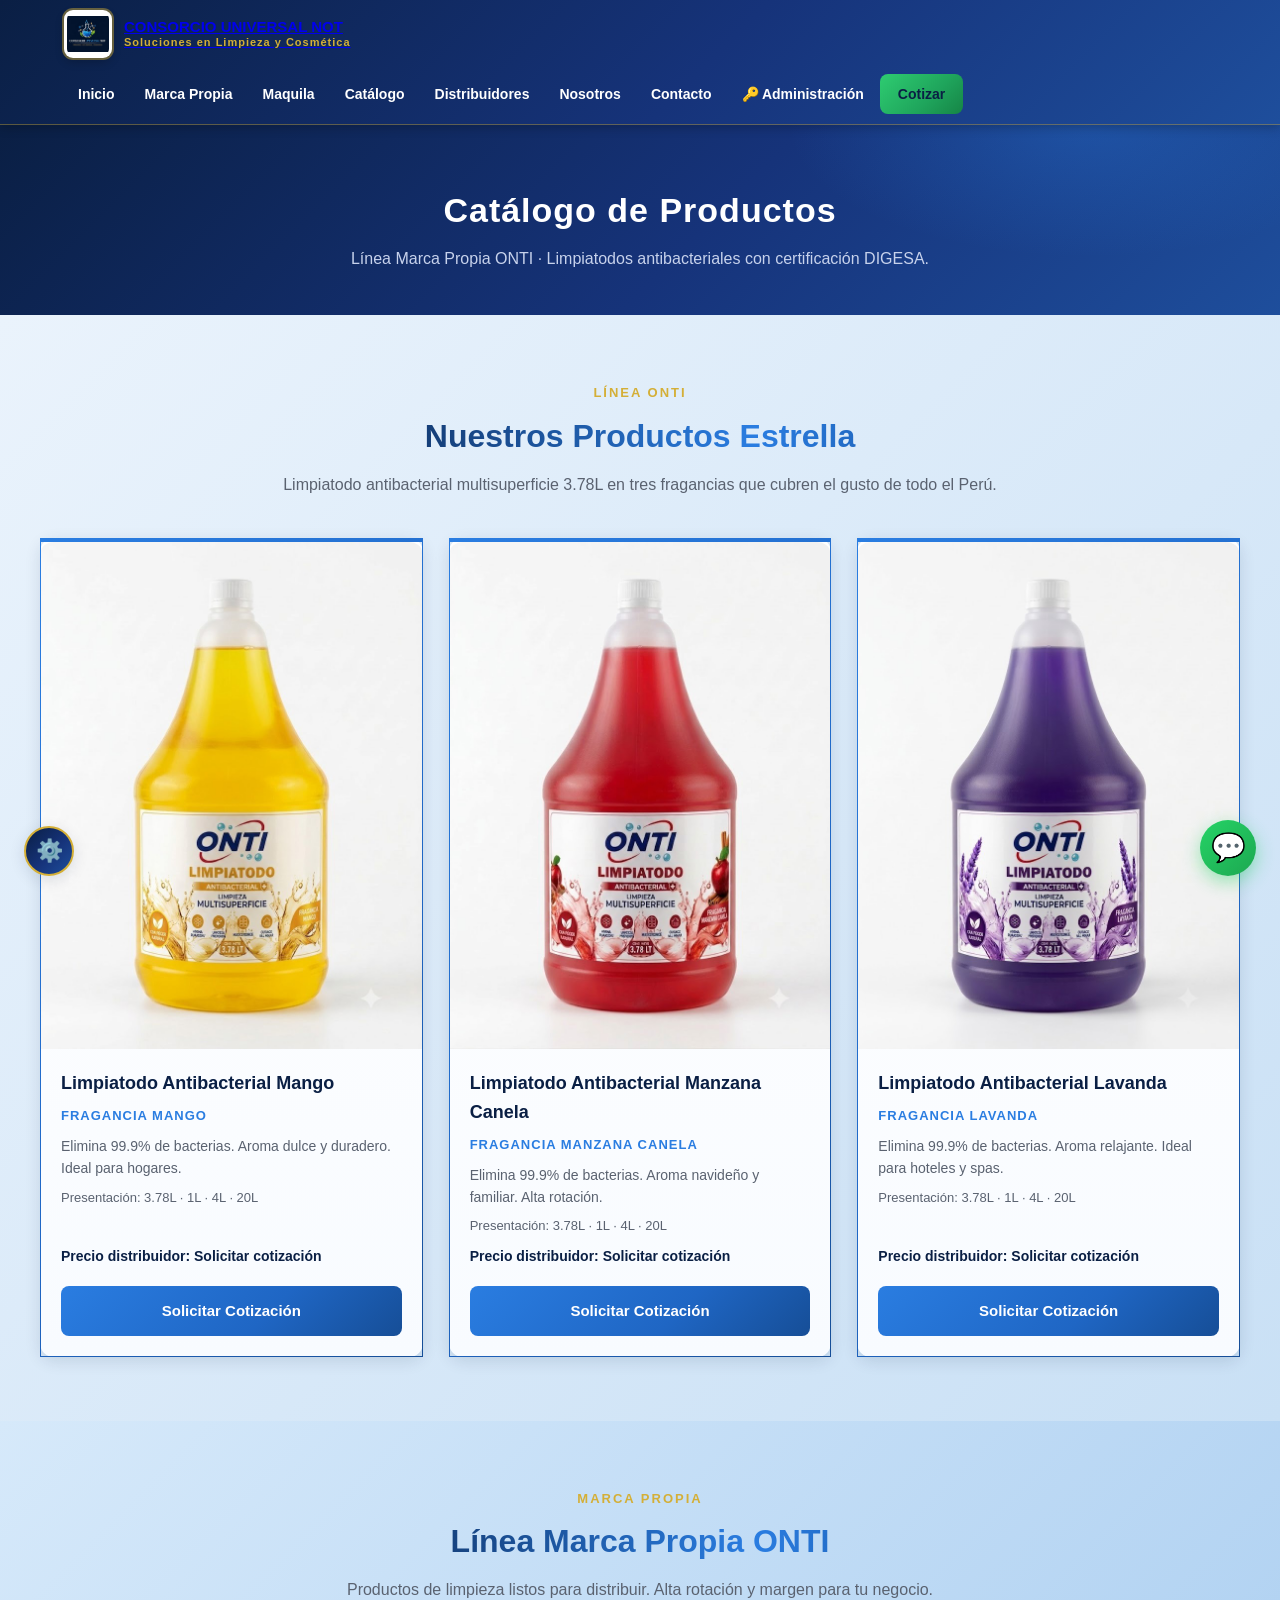
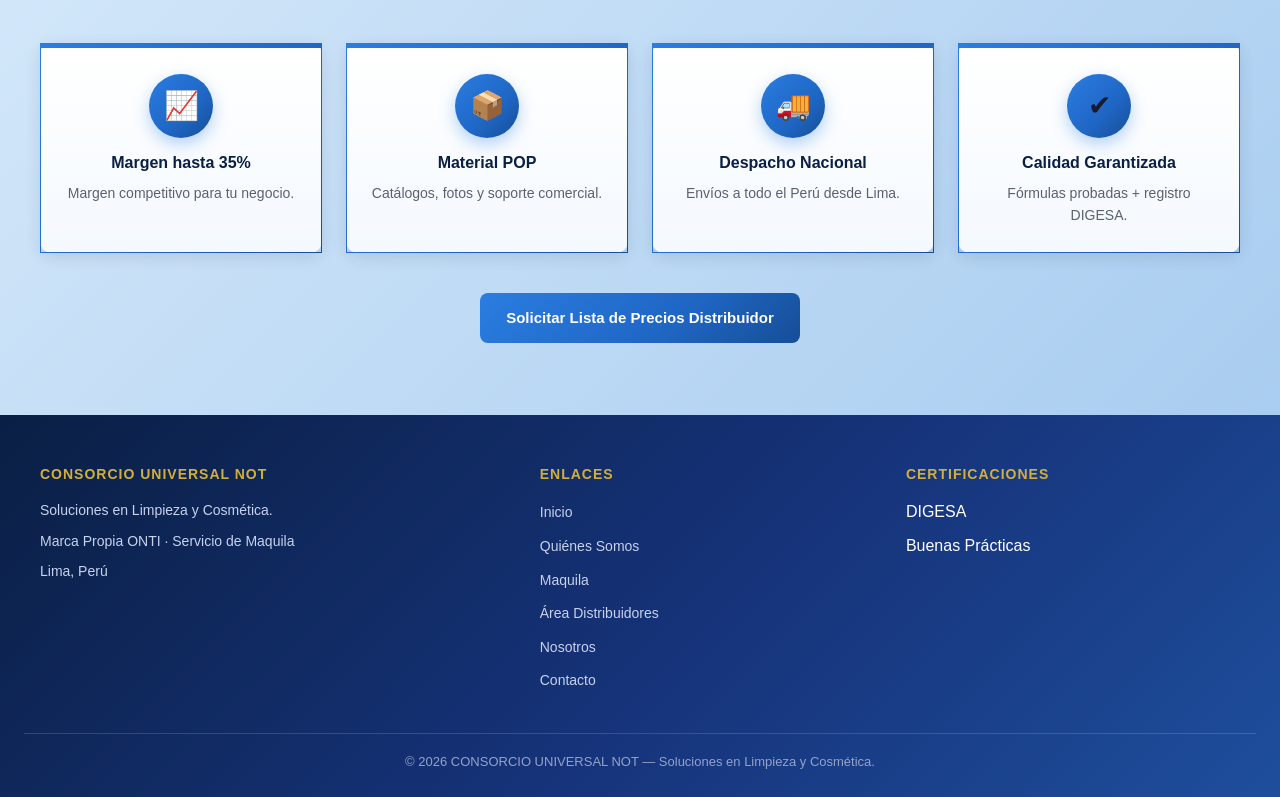
==== catalogo.html @ d73e0564 "Sitio multi-página: inicio con producto giratorio, azul pastel y modales responsive" ====
<!DOCTYPE html>
<html lang="es">
<head>
  <meta charset="UTF-8">
  <meta name="viewport" content="width=device-width, initial-scale=1.0">
  <title>Catálogo — CONSORCIO UNIVERSAL NOT</title>
  <meta name="description" content="Catálogo de productos Marca Propia ONTI y panel administrativo.">
  <link rel="stylesheet" href="css/estilos.css">
</head>
<body>

  <!-- ============ HEADER / NAVEGACIÓN SUPERIOR ============ -->
  <header class="header" id="header">
    <div class="header-inner">
      <div class="brand">
        <a href="index.html"><img src="imagenes/WhatsApp Image 2026-08-08 at 4.37.59 PM.jpeg" alt="Logo CONSORCIO UNIVERSAL NOT"></a>
        <a href="index.html" class="brand-name">CONSORCIO UNIVERSAL NOT
          <span>Soluciones en Limpieza y Cosmética</span>
        </a>
      </div>
      <button class="boton-menu" id="btn-menu" aria-label="Abrir menú" aria-expanded="false" aria-controls="nav-principal">☰</button>
      <nav class="nav" id="nav-principal">
        <a href="index.html">Inicio</a>
        <a href="#marca-propia">Marca Propia</a>
        <a href="maquila.html">Maquila</a>
        <a href="#catalogo">Catálogo</a>
        <a href="distribuidores.html">Distribuidores</a>
        <a href="nosotros.html">Nosotros</a>
        <a href="contacto.html">Contacto</a>
        <a href="#" onclick="abrirAcceso(); return false;">🔑 Administración</a>
        <a href="contacto.html" class="cta-cotizar">Cotizar</a>
      </nav>
    </div>
  </header>

  <div class="capa-menu" id="capa-menu" hidden></div>

  <!-- ============ CABECERA ============ -->
  <section class="cabecera-pagina">
    <h1>Catálogo de Productos</h1>
    <p>Línea Marca Propia ONTI · Limpiatodos antibacteriales con certificación DIGESA.</p>
  </section>

  <!-- ============ CATÁLOGO ============ -->
  <section class="seccion-clara" id="catalogo">
    <div class="contenedor">
      <div class="encabezado-seccion">
        <span class="etiqueta">Línea ONTI</span>
        <h2>Nuestros Productos Estrella</h2>
        <p>Limpiatodo antibacterial multisuperficie 3.78L en tres fragancias que cubren el gusto de todo el Perú.</p>
      </div>
      <div class="grid-productos" id="grid-productos"></div>
      <p class="sin-productos" id="sin-productos" hidden>Próximamente más productos de la línea ONTI.</p>
    </div>
  </section>

  <!-- ============ MARCA PROPIA ============ -->
  <section class="seccion-gris" id="marca-propia">
    <div class="contenedor">
      <div class="encabezado-seccion">
        <span class="etiqueta">Marca Propia</span>
        <h2>Línea Marca Propia ONTI</h2>
        <p>Productos de limpieza listos para distribuir. Alta rotación y margen para tu negocio.</p>
      </div>
      <div class="grid-beneficios">
        <div class="beneficio">
          <div class="icono">📈</div>
          <h4>Margen hasta 35%</h4>
          <p>Margen competitivo para tu negocio.</p>
        </div>
        <div class="beneficio">
          <div class="icono">📦</div>
          <h4>Material POP</h4>
          <p>Catálogos, fotos y soporte comercial.</p>
        </div>
        <div class="beneficio">
          <div class="icono">🚚</div>
          <h4>Despacho Nacional</h4>
          <p>Envíos a todo el Perú desde Lima.</p>
        </div>
        <div class="beneficio">
          <div class="icono">✔</div>
          <h4>Calidad Garantizada</h4>
          <p>Fórmulas probadas + registro DIGESA.</p>
        </div>
      </div>
      <div style="text-align: center; margin-top: 40px;">
        <a href="distribuidores.html" class="btn btn-azul">Solicitar Lista de Precios Distribuidor</a>
      </div>
    </div>
  </section>

  <!-- ============ FOOTER ============ -->
  <footer class="footer">
    <div class="footer-inner">
      <div>
        <h4>CONSORCIO UNIVERSAL NOT</h4>
        <p>Soluciones en Limpieza y Cosmética.</p>
        <p style="margin-top: 8px;">Marca Propia ONTI · Servicio de Maquila</p>
        <p style="margin-top: 8px;">Lima, Perú</p>
      </div>
      <div>
        <h4>Enlaces</h4>
        <ul>
          <li><a href="index.html">Inicio</a></li>
          <li><a href="index.html#somos">Quiénes Somos</a></li>
          <li><a href="maquila.html">Maquila</a></li>
          <li><a href="distribuidores.html">Área Distribuidores</a></li>
          <li><a href="nosotros.html">Nosotros</a></li>
          <li><a href="contacto.html">Contacto</a></li>
        </ul>
      </div>
      <div>
        <h4>Certificaciones</h4>
        <ul>
          <li>DIGESA</li>
          <li>Buenas Prácticas</li>
        </ul>
      </div>
    </div>
    <div class="footer-base">
      © 2026 CONSORCIO UNIVERSAL NOT — Soluciones en Limpieza y Cosmética.
    </div>
  </footer>

  <!-- Acceso restringido al panel admin -->
  <button class="admin-float" onclick="abrirAcceso()" aria-label="Acceso a panel interno">
    <span class="burbuja">Acceso interno</span>
    <span class="icono">⚙️</span>
  </button>

  <!-- WhatsApp flotante -->
  <a class="whatsapp-float" href="https://wa.me/51992749363" target="_blank" rel="noopener">
    <span class="burbuja">¿Dudas? Escríbenos</span>
    <span class="icono">💬</span>
  </a>

  <!-- ============ MODAL DE ACCESO ============ -->
  <div class="modal-overlay" id="modal-acceso" hidden>
    <div class="modal-caja">
      <h3>🔒 Acceso restringido</h3>
      <p>Este espacio es exclusivo del personal asignado. Ingresa tu clave para continuar.</p>
      <input type="password" id="clave-acceso" placeholder="Clave de acceso" autocomplete="current-password">
      <p class="error-acceso" id="error-acceso" hidden>Clave incorrecta. Inténtalo de nuevo.</p>
      <div class="modal-botones">
        <button type="button" class="btn btn-verde" onclick="verificarAcceso()">Acceder</button>
        <button type="button" class="btn btn-blanco" onclick="cerrarAcceso()">Cancelar</button>
      </div>
    </div>
  </div>

  <!-- ============ PANEL ADMIN (vista interna, solo con clave) ============ -->
  <div id="panel-admin" hidden>

    <div class="admin-topbar">
      <h1>⚙️ Panel Comercial — CONSORCIO UNIVERSAL NOT</h1>
      <span class="usuario">Área Comercial · Acceso restringido ·
        <a href="#" style="color:#D4AF37;" onclick="verPaginaWeb(); return false;">← Ver página web</a> ·
        <a href="#" style="color:#FFB4B4;" onclick="cerrarSesion(); return false;">Cerrar sesión</a>
      </span>
    </div>

    <div class="admin-wrap">

      <div class="admin-aviso">
        ⚙️ <strong>Panel de uso interno:</strong> desde aquí se cargan y administran los <strong>productos</strong>, <strong>fotos</strong> y <strong>categorías</strong> que se muestran en el catálogo, y se atienden las solicitudes recibidas.
      </div>

      <nav class="tabs">
        <a href="#card-productos" class="activo">Productos</a>
        <a href="#card-categorias">Categorías</a>
        <a href="#card-solicitudes">Solicitudes</a>
        <a href="#card-leads">Leads Distribuidores</a>
      </nav>

      <!-- Formulario Nuevo / Editar Producto -->
      <div id="form-producto" class="tarjeta-admin form-admin" style="display:none;">
        <h2 id="form-titulo">Nuevo Producto</h2>
        <form class="formulario" style="max-width:100%; margin:0; box-shadow:none;" onsubmit="guardarProducto(event)">
          <input type="hidden" id="p-id">
          <div class="campo">
            <label for="p-nombre">Nombre del producto</label>
            <input type="text" id="p-nombre" placeholder="Ej. Limpiatodo Antibacterial" required>
          </div>
          <div class="campo">
            <label for="p-linea">Línea</label>
            <select id="p-linea">
              <option>Marca Propia</option>
              <option>Maquila</option>
            </select>
          </div>
          <div class="campo">
            <label for="p-categoria">Categoría</label>
            <select id="p-categoria">
              <option>Limpieza</option>
              <option>Cosmética</option>
              <option>Maquila</option>
              <option>Otra</option>
            </select>
          </div>
          <div class="campo">
            <label for="p-fragancia">Fragancia</label>
            <select id="p-fragancia">
              <option>Mango</option>
              <option>Manzana Canela</option>
              <option>Lavanda</option>
              <option>Otra</option>
            </select>
          </div>
          <div class="campo">
            <label for="p-presentacion">Presentación</label>
            <input type="text" id="p-presentacion" placeholder="3.78L · 1L · 4L · 20L">
          </div>
          <div class="campo">
            <label for="p-descripcion">Descripción</label>
            <textarea id="p-descripcion" rows="2" placeholder="Breve descripción del producto"></textarea>
          </div>
          <div class="campo">
            <label for="p-imagen">Imagen del producto</label>
            <input type="file" id="p-imagen" accept="image/*" onchange="vistaPreviaImagen(event)">
            <img id="p-imagen-prev" class="preview-imagen" alt="Vista previa" hidden>
          </div>
          <div class="campo">
            <label for="p-stock">Disponibilidad / Lote</label>
            <input type="text" id="p-stock" placeholder="Ej. Lote 24-08 · en stock">
          </div>
          <div class="campo">
            <label for="p-estado">Estado (visibilidad pública)</label>
            <select id="p-estado">
              <option>Activo</option>
              <option>Inactivo</option>
            </select>
          </div>
          <button type="submit" class="btn btn-verde">Guardar Producto</button>
          <button type="button" class="btn btn-blanco" onclick="cerrarFormProducto()">Cancelar</button>
        </form>
      </div>

      <div class="tarjeta-admin" id="card-productos">
        <div style="display:flex; justify-content:space-between; align-items:center; flex-wrap:wrap; gap:12px; margin-bottom:16px;">
          <h2 style="margin:0;">Catálogo de productos</h2>
          <button type="button" class="btn btn-verde" onclick="abrirFormProducto()">+ Nuevo Producto</button>
        </div>
        <table class="tabla-admin">
          <thead>
            <tr>
              <th>Producto</th>
              <th>Línea</th>
              <th>Categoría</th>
              <th>Presentación</th>
              <th>Disponibilidad</th>
              <th>Estado</th>
              <th>Acciones</th>
            </tr>
          </thead>
          <tbody id="tabla-productos"></tbody>
        </table>
      </div>

      <!-- Formulario Nueva / Editar Categoría -->
      <div id="form-categoria" class="tarjeta-admin form-admin" style="display:none;">
        <h2 id="form-cat-titulo">Nueva Categoría</h2>
        <form class="formulario" style="max-width:100%; margin:0; box-shadow:none;" onsubmit="guardarCategoria(event)">
          <input type="hidden" id="c-id">
          <div class="campo">
            <label for="c-nombre">Nombre de la categoría</label>
            <input type="text" id="c-nombre" placeholder="Ej. Limpieza · Cosmética · Maquila" required>
          </div>
          <div class="campo">
            <label for="c-estado">Estado</label>
            <select id="c-estado">
              <option>Activo</option>
              <option>Inactivo</option>
            </select>
          </div>
          <button type="submit" class="btn btn-verde">Guardar Categoría</button>
          <button type="button" class="btn btn-blanco" onclick="cerrarFormCategoria()">Cancelar</button>
        </form>
      </div>

      <div class="tarjeta-admin" id="card-categorias">
        <div style="display:flex; justify-content:space-between; align-items:center; flex-wrap:wrap; gap:12px; margin-bottom:16px;">
          <h2 style="margin:0;">Categorías</h2>
          <button type="button" class="btn btn-verde" onclick="abrirFormCategoria()">+ Nueva Categoría</button>
        </div>
        <table class="tabla-admin">
          <thead>
            <tr>
              <th>Categoría</th>
              <th>Estado</th>
              <th>Acciones</th>
            </tr>
          </thead>
          <tbody id="tabla-categorias"></tbody>
        </table>
      </div>

      <div class="tarjeta-admin" id="card-solicitudes">
        <h2>Bandeja de solicitudes recibidas</h2>
        <table class="tabla-admin">
          <thead>
            <tr>
              <th>Fecha</th>
              <th>Empresa</th>
              <th>Tipo</th>
              <th>Volumen</th>
              <th>Estado</th>
            </tr>
          </thead>
          <tbody>
            <tr>
              <td>08/08/2026</td>
              <td>Distribuidora El Norte S.A.C.</td>
              <td>Lista de precios (Mango)</td>
              <td>1,000 – 5,000L</td>
              <td><span class="etiqueta-estado activo">Respondida en 24h</span></td>
            </tr>
            <tr>
              <td>08/08/2026</td>
              <td>Empresa Andina E.I.R.L.</td>
              <td>Cotización de maquila</td>
              <td>500 – 1,000L</td>
              <td><span class="etiqueta-estado inactivo">Pendiente</span></td>
            </tr>
          </tbody>
        </table>
      </div>

      <div class="tarjeta-admin" id="card-leads">
        <h2>Leads — Área Distribuidores</h2>
        <table class="tabla-admin">
          <thead>
            <tr>
              <th>Empresa</th>
              <th>RUC</th>
              <th>Ciudad</th>
              <th>Fecha</th>
            </tr>
          </thead>
          <tbody>
            <tr>
              <td>Comercial San Martín S.A.C.</td>
              <td>20XXXXXXXXX</td>
              <td>Rioja</td>
              <td>08/08/2026</td>
            </tr>
            <tr>
              <td>Distribuidora del Centro</td>
              <td>20XXXXXXXXX</td>
              <td>Huancayo</td>
              <td>07/08/2026</td>
            </tr>
          </tbody>
        </table>
      </div>

    </div><!-- /.admin-wrap -->

  </div><!-- /#panel-admin -->

  <script>
    const CLAVE_ACCESO = 'admin123';

    function $ (id) { return document.getElementById(id); }
    let editandoId = null;
    let editandoCatId = null;

    /* ---------- Sesión / acceso ---------- */
    let sesionActiva = false;

    function guardarSesion() {
      sesionActiva = true;
      try { sessionStorage.setItem('panel_admin', 'autorizado'); } catch (e) {}
    }

    function tieneSesion() {
      if (sesionActiva) return true;
      try { return sessionStorage.getItem('panel_admin') === 'autorizado'; } catch (e) { return false; }
    }

    function limpiarSesion() {
      sesionActiva = false;
      try { sessionStorage.removeItem('panel_admin'); } catch (e) {}
    }

    function abrirAcceso() {
      if (tieneSesion()) {
        mostrarPanelAdmin();
        return;
      }
      document.getElementById('modal-acceso').hidden = false;
      document.getElementById('clave-acceso').value = '';
      document.getElementById('error-acceso').hidden = true;
      document.getElementById('clave-acceso').focus();
    }

    function cerrarAcceso() {
      document.getElementById('modal-acceso').hidden = true;
    }

    function verificarAcceso() {
      const clave = document.getElementById('clave-acceso').value;
      if (clave === CLAVE_ACCESO) {
        cerrarAcceso();
        mostrarPanelAdmin();
        guardarSesion();
      } else {
        document.getElementById('error-acceso').hidden = false;
        document.getElementById('clave-acceso').focus();
      }
    }

    function mostrarPanelAdmin() {
      document.getElementById('panel-admin').hidden = false;
      document.body.classList.add('admin-body');
      window.scrollTo(0, 0);
    }

    function verPaginaWeb() {
      document.getElementById('panel-admin').hidden = true;
      document.body.classList.remove('admin-body');
    }

    function cerrarSesion() {
      limpiarSesion();
      verPaginaWeb();
    }

    document.getElementById('clave-acceso').addEventListener('keydown', function (e) {
      if (e.key === 'Enter') verificarAcceso();
    });

    document.querySelectorAll('.tabs a').forEach(function (tab) {
      tab.addEventListener('click', function () {
        document.querySelectorAll('.tabs a').forEach(function (t) { t.classList.remove('activo'); });
        tab.classList.add('activo');
      });
    });

    /* ---------- Datos / Catálogo ---------- */
    const CLAVE_PRODUCTOS = 'productos_onti';
    const IMAGENES_DIR = 'imagenes/';

    const PRODUCTOS_DEFECTO = [
      { id: 'p1', nombre: 'Limpiatodo Antibacterial Mango', linea: 'Marca Propia', categoria: 'Limpieza', fragancia: 'Mango', presentacion: '3.78L · 1L · 4L · 20L', descripcion: 'Elimina 99.9% de bacterias. Aroma dulce y duradero. Ideal para hogares.', imagen: IMAGENES_DIR + 'WhatsApp Image 2026-08-08 at 4.38.08 PM.jpeg', stock: 'Lote 24-08 · en stock', estado: 'Activo' },
      { id: 'p2', nombre: 'Limpiatodo Antibacterial Manzana Canela', linea: 'Marca Propia', categoria: 'Limpieza', fragancia: 'Manzana Canela', presentacion: '3.78L · 1L · 4L · 20L', descripcion: 'Elimina 99.9% de bacterias. Aroma navideño y familiar. Alta rotación.', imagen: IMAGENES_DIR + 'WhatsApp Image 2026-08-08 at 4.38.24 PM.jpeg', stock: 'Lote 24-08 · en stock', estado: 'Activo' },
      { id: 'p3', nombre: 'Limpiatodo Antibacterial Lavanda', linea: 'Marca Propia', categoria: 'Limpieza', fragancia: 'Lavanda', presentacion: '3.78L · 1L · 4L · 20L', descripcion: 'Elimina 99.9% de bacterias. Aroma relajante. Ideal para hoteles y spas.', imagen: IMAGENES_DIR + 'WhatsApp Image 2026-08-08 at 4.38.36 PM.jpeg', stock: 'Lote 24-08 · en stock', estado: 'Activo' },
      { id: 'p4', nombre: 'Desinfectante 5L (maquila)', linea: 'Maquila', categoria: 'Maquila', fragancia: 'Otra', presentacion: 'Bidón 5L', descripcion: 'Desinfectante para maquila. Bajo pedido desde 500L.', imagen: IMAGENES_DIR + 'WhatsApp Image 2026-08-08 at 4.38.36 PM.jpeg', stock: 'Bajo pedido · 500L min', estado: 'Inactivo' }
    ];

    function cargarProductos() {
      try {
        const guardado = localStorage.getItem(CLAVE_PRODUCTOS);
        if (guardado) {
          const arr = JSON.parse(guardado);
          if (Array.isArray(arr) && arr.every(function (p) {
            return p && typeof p.nombre === 'string' && typeof p.estado === 'string';
          })) return arr;
        }
      } catch (e) {}
      return JSON.parse(JSON.stringify(PRODUCTOS_DEFECTO));
    }

    let PRODUCTOS = cargarProductos();
    let imagenNueva = null;

    function buscarProducto(id) {
      return PRODUCTOS.find(function (x) { return x.id === id; });
    }

    function persistirProductos() {
      renderCatalogo();
      renderTablaAdmin();
      try { localStorage.setItem(CLAVE_PRODUCTOS, JSON.stringify(PRODUCTOS)); } catch (e) {}
    }

    function restaurarProductos() {
      PRODUCTOS = JSON.parse(JSON.stringify(PRODUCTOS_DEFECTO));
      persistirProductos();
      $('sin-productos').scrollIntoView({ behavior: 'smooth' });
    }

    /* ---------- Catálogo público ---------- */
    function renderCatalogo() {
      const grid = $('grid-productos');
      const vacio = $('sin-productos');
      const activos = PRODUCTOS.filter(function (p) { return p.estado === 'Activo'; });
      grid.innerHTML = '';
      if (activos.length === 0) {
        vacio.hidden = false;
        const boton = document.createElement('button');
        boton.type = 'button';
        boton.className = 'btn btn-oro';
        boton.style.marginTop = '12px';
        boton.textContent = 'Restaurar catálogo de ejemplo';
        boton.addEventListener('click', restaurarProductos);
        vacio.appendChild(boton);
        return;
      }
      vacio.hidden = true;
      activos.forEach(function (p) {
        const tarjeta = document.createElement('div');
        tarjeta.className = 'producto';
        tarjeta.innerHTML =
          '<img class="img-producto" src="' + p.imagen + '" alt="' + (p.nombre || '') + '">' +
          '<div class="cuerpo">' +
            '<h3>' + (p.nombre || '') + '</h3>' +
            (p.fragancia ? '<span class="fragancia">Fragancia ' + p.fragancia + '</span>' : '') +
            (p.descripcion ? '<p>' + p.descripcion + '</p>' : '') +
            (p.presentacion ? '<span class="presentacion">Presentación: ' + p.presentacion + '</span>' : '') +
            '<span class="precio">Precio distribuidor: Solicitar cotización</span>' +
            '<a href="distribuidores.html" class="btn btn-azul">Solicitar Cotización</a>' +
          '</div>';
        grid.appendChild(tarjeta);
      });
    }

    /* ---------- Tabla del panel ---------- */
    function renderTablaAdmin() {
      const tbody = $('tabla-productos');
      tbody.innerHTML = '';
      PRODUCTOS.forEach(function (p) {
        const activo = p.estado === 'Activo';
        const tr = document.createElement('tr');
        tr.dataset.id = p.id;
        tr.innerHTML =
          '<td>' + p.nombre + '</td>' +
          '<td>' + p.linea + '</td>' +
          '<td>' + p.categoria + '</td>' +
          '<td>' + p.presentacion + '</td>' +
          '<td>' + p.stock + '</td>' +
          '<td><span class="etiqueta-estado ' + (activo ? 'activo' : 'inactivo') + '">' + p.estado + '</span></td>' +
          '<td><a href="#" class="btn-mini" onclick="abrirFormProducto(this.closest(\'tr\').dataset.id); return false;">Editar</a> ' +
          '<a href="#" class="btn-mini ' + (activo ? 'rojo' : 'oro') + '" onclick="alternarEstado(this.closest(\'tr\').dataset.id); return false;">' +
          (activo ? 'Dar de baja' : 'Activar') + '</a> ' +
          '<a href="#" class="btn-mini rojo" onclick="eliminarProducto(this.closest(\'tr\').dataset.id); return false;">Eliminar</a></td>';
        tbody.appendChild(tr);
      });
    }

    /* ---------- Productos ---------- */
    function abrirFormProducto(id) {
      editandoId = id || null;
      imagenNueva = null;
      $('form-titulo').textContent = id ? 'Editar Producto' : 'Nuevo Producto';
      $('form-producto').style.display = 'block';
      $('p-imagen-prev').hidden = true;
      if (id) {
        const p = buscarProducto(id);
        if (p) {
          $('p-nombre').value = p.nombre;
          $('p-linea').value = p.linea;
          renderSelectCategorias(p.categoria);
          $('p-fragancia').value = p.fragancia;
          $('p-presentacion').value = p.presentacion;
          $('p-descripcion').value = p.descripcion || '';
          $('p-stock').value = p.stock;
          $('p-estado').value = p.estado;
        }
      } else {
        $('form-producto').reset();
      }
      $('form-producto').scrollIntoView({ behavior: 'smooth' });
    }

    function vistaPreviaImagen(e) {
      const archivo = e.target.files[0];
      const prev = $('p-imagen-prev');
      if (archivo) {
        const lector = new FileReader();
        lector.onload = function (ev) {
          imagenNueva = ev.target.result;
          prev.src = ev.target.result;
          prev.hidden = false;
        };
        lector.readAsDataURL(archivo);
      } else {
        prev.hidden = true;
      }
    }

    function cerrarFormProducto() {
      $('form-producto').style.display = 'none';
      $('p-imagen-prev').hidden = true;
      editandoId = null;
      imagenNueva = null;
    }

    function guardarProducto(e) {
      e.preventDefault();
      const nombre = $('p-nombre').value;
      const linea = $('p-linea').value;
      const categoria = $('p-categoria').value;
      const fragancia = $('p-fragancia').value;
      const presentacion = $('p-presentacion').value || '—';
      const descripcion = $('p-descripcion').value;
      const stock = $('p-stock').value || 'Por definir';
      const estado = $('p-estado').value;

      if (editandoId) {
        const p = buscarProducto(editandoId);
        if (p) {
          p.nombre = nombre;
          p.linea = linea;
          p.categoria = categoria;
          p.fragancia = fragancia;
          p.presentacion = presentacion;
          p.descripcion = descripcion;
          p.stock = stock;
          p.estado = estado;
          if (imagenNueva) p.imagen = imagenNueva;
        }
      } else {
        PRODUCTOS.push({
          id: 'n' + Date.now(),
          nombre: nombre,
          linea: linea,
          categoria: categoria,
          fragancia: fragancia,
          presentacion: presentacion,
          descripcion: descripcion,
          imagen: imagenNueva || PRODUCTOS_DEFECTO[0].imagen,
          stock: stock,
          estado: estado
        });
      }
      persistirProductos();
      cerrarFormProducto();
    }

    function alternarEstado(id) {
      const p = buscarProducto(id);
      if (p) {
        p.estado = p.estado === 'Activo' ? 'Inactivo' : 'Activo';
        persistirProductos();
      }
    }

    /* ---------- Categorías ---------- */
    const CLAVE_CATEGORIAS = 'categorias_onti';

    const CATEGORIAS_DEFECTO = [
      { id: 'c1', nombre: 'Limpieza', estado: 'Activo' },
      { id: 'c2', nombre: 'Cosmética', estado: 'Activo' },
      { id: 'c3', nombre: 'Maquila', estado: 'Activo' }
    ];

    function cargarCategorias() {
      try {
        const guardado = localStorage.getItem(CLAVE_CATEGORIAS);
        if (guardado) return JSON.parse(guardado);
      } catch (e) {}
      return JSON.parse(JSON.stringify(CATEGORIAS_DEFECTO));
    }

    let CATEGORIAS = cargarCategorias();

    function buscarCategoria(id) {
      return CATEGORIAS.find(function (c) { return c.id === id; });
    }

    function persistirCategorias() {
      renderTablaCategorias();
      renderSelectCategorias();
      try { localStorage.setItem(CLAVE_CATEGORIAS, JSON.stringify(CATEGORIAS)); } catch (e) {}
    }

    function renderTablaCategorias() {
      const tbody = $('tabla-categorias');
      tbody.innerHTML = '';
      CATEGORIAS.forEach(function (c) {
        const activo = c.estado === 'Activo';
        const tr = document.createElement('tr');
        tr.dataset.id = c.id;
        tr.innerHTML =
          '<td>' + c.nombre + '</td>' +
          '<td><span class="etiqueta-estado ' + (activo ? 'activo' : 'inactivo') + '">' + c.estado + '</span></td>' +
          '<td><a href="#" class="btn-mini" onclick="abrirFormCategoria(this.closest(\'tr\').dataset.id); return false;">Editar</a> ' +
          '<a href="#" class="btn-mini ' + (activo ? 'rojo' : 'oro') + '" onclick="alternarCatEstado(this.closest(\'tr\').dataset.id); return false;">' +
          (activo ? 'Desactivar' : 'Activar') + '</a> ' +
          '<a href="#" class="btn-mini rojo" onclick="eliminarCategoria(this.closest(\'tr\').dataset.id); return false;">Eliminar</a></td>';
        tbody.appendChild(tr);
      });
    }

    function renderSelectCategorias(valor) {
      const sel = $('p-categoria');
      const actual = valor !== undefined ? valor : sel.value;
      sel.innerHTML = '';
      const activas = CATEGORIAS.filter(function (c) { return c.estado === 'Activo'; });
      activas.forEach(function (c) {
        const op = document.createElement('option');
        op.value = c.nombre;
        op.textContent = c.nombre;
        sel.appendChild(op);
      });
      const otra = document.createElement('option');
      otra.value = 'Otra';
      otra.textContent = 'Otra';
      sel.appendChild(otra);
      const opciones = activas.map(function (c) { return c.nombre; }).concat(['Otra']);
      sel.value = opciones.indexOf(actual) !== -1 ? actual : (activas[0] ? activas[0].nombre : 'Otra');
    }

    function abrirFormCategoria(id) {
      editandoCatId = id || null;
      $('form-cat-titulo').textContent = id ? 'Editar Categoría' : 'Nueva Categoría';
      $('form-categoria').style.display = 'block';
      if (id) {
        const c = buscarCategoria(id);
        if (c) {
          $('c-nombre').value = c.nombre;
          $('c-estado').value = c.estado;
        }
      } else {
        $('form-categoria').reset();
        $('c-estado').value = 'Activo';
      }
      $('form-categoria').scrollIntoView({ behavior: 'smooth' });
    }

    function cerrarFormCategoria() {
      $('form-categoria').style.display = 'none';
      editandoCatId = null;
    }

    function guardarCategoria(e) {
      e.preventDefault();
      const nombre = ($('c-nombre').value || '').trim();
      const estado = $('c-estado').value;
      if (!nombre) return;
      if (editandoCatId) {
        const c = buscarCategoria(editandoCatId);
        if (c) {
          const anterior = c.nombre;
          c.nombre = nombre;
          c.estado = estado;
          PRODUCTOS.forEach(function (p) {
            if (p.categoria === anterior) p.categoria = nombre;
          });
        }
      } else {
        CATEGORIAS.push({ id: 'c' + Date.now(), nombre: nombre, estado: estado });
      }
      persistirCategorias();
      persistirProductos();
      cerrarFormCategoria();
    }

    function alternarCatEstado(id) {
      const c = buscarCategoria(id);
      if (c) {
        c.estado = c.estado === 'Activo' ? 'Inactivo' : 'Activo';
        persistirCategorias();
      }
    }

    function eliminarCategoria(id) {
      const c = buscarCategoria(id);
      if (!c) return;
      const enUso = PRODUCTOS.filter(function (p) { return p.categoria === c.nombre; });
      if (enUso.length > 0) {
        alert('No se puede eliminar la categoría "' + c.nombre + '" porque está asignada a ' + enUso.length +
          (enUso.length === 1 ? ' producto. Mueve o elimina ese producto primero.' : ' productos. Mueve o elimina esos productos primero.'));
        return;
      }
      if (confirm('¿Eliminar la categoría "' + c.nombre + '"?')) {
        CATEGORIAS = CATEGORIAS.filter(function (x) { return x.id !== id; });
        persistirCategorias();
      }
    }

    function eliminarProducto(id) {
      const p = buscarProducto(id);
      if (p && confirm('¿Eliminar "' + p.nombre + '" y su foto?')) {
        PRODUCTOS = PRODUCTOS.filter(function (x) { return x.id !== id; });
        persistirProductos();
      }
    }

    /* ---------- Menú responsive ---------- */
    (function () {
      const header = document.getElementById('header');
      const boton = document.getElementById('btn-menu');
      const nav = document.getElementById('nav-principal');
      const capa = document.getElementById('capa-menu');

      function abrir() {
        header.classList.add('abierto');
        capa.hidden = false;
        document.body.classList.add('bloqueo-menu');
        boton.setAttribute('aria-expanded', 'true');
        boton.innerHTML = '✕';
      }

      function cerrarMenu() {
        header.classList.remove('abierto');
        capa.hidden = true;
        document.body.classList.remove('bloqueo-menu');
        boton.setAttribute('aria-expanded', 'false');
        boton.innerHTML = '☰';
      }

      boton.addEventListener('click', function () {
        if (header.classList.contains('abierto')) cerrarMenu(); else abrir();
      });
      capa.addEventListener('click', cerrarMenu);
      nav.querySelectorAll('a').forEach(function (enlace) {
        enlace.addEventListener('click', cerrarMenu);
      });
      window.addEventListener('keydown', function (e) {
        if (e.key === 'Escape') cerrarMenu();
      });
    })();

    renderCatalogo();
    renderTablaAdmin();
    renderTablaCategorias();
    renderSelectCategorias();
  </script>

</body>
</html>
---- css/estilos.css ----
/* ============================================================
   CONSORCIO UNIVERSAL NOT — Mockup web
   Paleta: Azul Marino #0A1F44 · Azul #2A7DE1 · Verde #2ECC71
           Dorado #D4AF37 · Blanco #FFFFFF · Gris #F3F6FC
   ============================================================ */

:root {
  --marino: #0A1F44;
  --azul: #2A7DE1;
  --verde: #2ECC71;
  --dorado: #D4AF37;
  --blanco: #FFFFFF;
  --gris: #F3F6FC;
  --texto: #1A1A2E;
  --texto-suave: #5A6270;
  --borde: #C7CCD9;
  --sombra: 0 4px 16px rgba(10, 31, 68, 0.12);
  --sombra-fuerte: 0 12px 32px rgba(10, 31, 68, 0.22);

  --grad-marino: linear-gradient(135deg, #0A1F44 0%, #16337A 55%, #1E4E9C 100%);
  --grad-azul: linear-gradient(135deg, #2A7DE1 0%, #1f66c4 60%, #164E97 100%);
  --grad-verde: linear-gradient(135deg, #2ECC71 0%, #1fa55c 60%, #168546 100%);
  --grad-oro: linear-gradient(135deg, #B8912B 0%, #D4AF37 50%, #E7C75B 100%);
  --grad-fondo-clara: linear-gradient(180deg, #FFFFFF 0%, #F7FAFF 100%);
  --grad-fondo-gris: linear-gradient(180deg, #F3F6FC 0%, #EAF0FA 100%);
  --grad-pastel-a: linear-gradient(135deg, #EAF3FC 0%, #C9E0F5 100%);
  --grad-pastel-b: linear-gradient(135deg, #D6E9FA 0%, #A9CDF0 100%);
  --grad-pastel-form: linear-gradient(180deg, #F6FBFF 0%, #DFEEFB 100%);
  --grad-pastel-input: linear-gradient(180deg, #F0F7FD 0%, #E4F0FA 100%);
  --azul-pastel: #7FB3E3;
}

* { margin: 0; padding: 0; box-sizing: border-box; }

html { scroll-behavior: smooth; }

body {
  font-family: 'Segoe UI', 'Open Sans', Arial, Helvetica, sans-serif;
  color: var(--texto);
  line-height: 1.6;
  background: var(--blanco);
}

img { max-width: 100%; display: block; }

/* Compensa el header fijo al navegar por anclas */
section[id] { scroll-margin-top: 84px; }
#inicio { scroll-margin-top: 0; }

/* ---------- Header / navbar superior ---------- */
.header {
  position: sticky;
  top: 0;
  z-index: 300;
  width: 100%;
  background: var(--grad-marino);
  color: var(--blanco);
  box-shadow: 0 2px 10px rgba(0,0,0,0.25);
  border-bottom: 1px solid rgba(212, 175, 55, 0.4);
}

.header-inner {
  max-width: 1200px;
  margin: 0 auto;
  padding: 10px 24px;
  display: flex;
  align-items: center;
  justify-content: space-between;
  gap: 16px;
  flex-wrap: wrap;
}

.brand { display: flex; align-items: center; gap: 12px; }

.brand img { height: 48px; width: 48px; object-fit: contain; border-radius: 9px; background: #fff; padding: 3px; box-shadow: 0 0 0 2px rgba(212, 175, 55, 0.45), 0 4px 10px rgba(0,0,0,0.2); }

.brand-name { font-weight: 700; font-size: 15px; line-height: 1.2; text-align: left; }
.brand-name span { display: block; font-size: 11px; color: var(--dorado); font-weight: 600; letter-spacing: 1px; }

.boton-menu {
  display: none;
  width: 44px;
  height: 44px;
  border-radius: 10px;
  border: 2px solid var(--dorado);
  background: rgba(255,255,255,0.08);
  color: var(--dorado);
  font-size: 22px;
  line-height: 1;
  cursor: pointer;
  margin-left: auto;
  transition: transform 0.15s, background 0.2s;
}

.boton-menu:hover { transform: scale(1.06); background: rgba(255,255,255,0.16); }

.capa-menu {
  position: fixed;
  inset: 0;
  background: rgba(10, 31, 68, 0.55);
  z-index: 320;
}

.bloqueo-menu { overflow: hidden; }

.nav { display: flex; align-items: center; gap: 2px; }

.nav a {
  color: var(--blanco);
  text-decoration: none;
  font-size: 14px;
  font-weight: 600;
  padding: 9px 14px;
  border-radius: 8px;
  transition: background 0.2s, color 0.2s, transform 0.2s;
}

.nav a:hover { background: rgba(255,255,255,0.13); }
.nav a.cta-cotizar { background: var(--grad-verde); color: var(--marino); padding: 9px 18px; }
.nav a.cta-cotizar:hover { box-shadow: 0 4px 14px rgba(46, 204, 113, 0.4); transform: translateY(-1px); }

/* ---------- Hero ---------- */
.hero {
  position: relative;
  overflow: hidden;
  background: var(--grad-marino);
  color: var(--blanco);
  text-align: center;
  padding: 90px 24px 70px;
}

.hero::before {
  content: "";
  position: absolute;
  inset: 0;
  background:
    radial-gradient(600px 300px at 12% 0%, rgba(42, 125, 225, 0.35), transparent 60%),
    radial-gradient(600px 320px at 88% 100%, rgba(212, 175, 55, 0.25), transparent 60%),
    var(--grad-marino);
  background-size: 200% 200%, 200% 200%, 100% 100%;
  animation: mover-hero 18s ease-in-out infinite alternate;
  z-index: 0;
}

.hero > * { position: relative; z-index: 1; }

@keyframes mover-hero {
  0%   { background-position: 0% 0%, 100% 100%, 0 0; }
  100% { background-position: 100% 100%, 0% 0%, 0 0; }
}

.hero .logo-hero {
  height: 90px; width: 90px; object-fit: contain; margin: 0 auto 16px;
  border-radius: 14px; background: #fff; padding: 6px;
  box-shadow: 0 0 0 3px rgba(212, 175, 55, 0.55), 0 10px 28px rgba(0,0,0,0.35);
}

.hero h1 {
  font-size: 42px;
  letter-spacing: 1px;
  color: var(--blanco);
  background: linear-gradient(90deg, #FFFFFF 0%, var(--dorado) 100%);
  -webkit-background-clip: text;
  background-clip: text;
  -webkit-text-fill-color: transparent;
}
.hero .sub {
  color: var(--dorado);
  font-size: 18px;
  font-weight: 600;
  letter-spacing: 2px;
  margin-top: 6px;
}

.hero p { max-width: 720px; margin: 16px auto 28px; color: #D7DEF0; font-size: 16px; }

.btn {
  position: relative;
  overflow: hidden;
  display: inline-block;
  padding: 13px 26px;
  border-radius: 8px;
  font-weight: 700;
  font-size: 15px;
  text-decoration: none;
  border: none;
  cursor: pointer;
  transition: transform 0.15s, box-shadow 0.15s, background 0.15s;
}

.btn::before {
  content: "";
  position: absolute;
  top: 0;
  left: -75%;
  width: 50%;
  height: 100%;
  background: linear-gradient(105deg, transparent, rgba(255, 255, 255, 0.45), transparent);
  transform: skewX(-20deg);
  transition: left 0.55s ease;
}

.btn:hover::before { left: 125%; }

.btn:hover { transform: translateY(-2px); }

.btn-azul { background: var(--grad-azul); color: var(--blanco); }
.btn-azul:hover { box-shadow: 0 8px 22px rgba(42, 125, 225, 0.45); }
.btn-verde { background: var(--grad-verde); color: var(--marino); }
.btn-verde:hover { box-shadow: 0 8px 22px rgba(46, 204, 113, 0.45); }
.btn-blanco { background: var(--blanco); color: var(--marino); }
.btn-blanco:hover { box-shadow: 0 8px 22px rgba(0,0,0,0.18); }
.btn-oro { background: var(--grad-oro); color: var(--marino); }
.btn-oro:hover { box-shadow: 0 8px 22px rgba(212, 175, 55, 0.5); }

.hero .btn { margin: 4px 8px; }

/* ---------- Hero: grid + producto giratorio ---------- */
.hero-grid {
  max-width: 1100px;
  margin: 0 auto;
  display: grid;
  grid-template-columns: 1fr 1fr;
  align-items: center;
  gap: 40px;
  text-align: center;
}

.hero-texto .botones-hero { display: flex; justify-content: center; flex-wrap: wrap; gap: 4px; }

.hero-visual {
  position: relative;
  width: 100%;
  max-width: 420px;
  height: 520px;
  margin: 0 auto;
  display: flex;
  align-items: center;
  justify-content: center;
  perspective: 800px;
}

.hero-disco {
  position: absolute;
  width: 360px;
  height: 360px;
  border-radius: 50%;
  background: conic-gradient(#2A7DE1, #2ECC71, #D4AF37, #164E97, #2A7DE1);
  filter: blur(8px) saturate(1.25);
  opacity: 0.9;
  box-shadow: 0 0 80px rgba(42, 125, 225, 0.55), 0 0 120px rgba(212, 175, 55, 0.4);
  animation: giro-disco 14s linear infinite;
}

@keyframes giro-disco {
  from { transform: rotate(0deg); }
  to   { transform: rotate(360deg); }
}

.hero-producto {
  position: relative;
  width: min(100%, 360px);
  height: auto;
  max-height: 520px;
  object-fit: contain;
  filter: drop-shadow(0 28px 45px rgba(0, 0, 0, 0.45));
  animation: giroflotar 7s ease-in-out infinite alternate;
}

@keyframes giroflotar {
  0%   { transform: translateY(0px) rotateY(-18deg); }
  50%  { transform: translateY(-16px) rotateY(0deg); }
  100% { transform: translateY(0px) rotateY(18deg); }
}

/* ---------- Cabecera de páginas internas ---------- */
.cabecera-pagina {
  background: var(--grad-marino);
  color: var(--blanco);
  text-align: center;
  padding: 58px 24px 44px;
  position: relative;
  overflow: hidden;
}

.cabecera-pagina::before {
  content: "";
  position: absolute;
  inset: 0;
  background: radial-gradient(500px 220px at 85% 0%, rgba(42, 125, 225, 0.3), transparent 60%);
  pointer-events: none;
}

.cabecera-pagina h1 {
  position: relative;
  font-size: 34px;
  letter-spacing: 1px;
}

.cabecera-pagina p { position: relative; color: #C7D2EC; margin-top: 8px; max-width: 640px; margin-left: auto; margin-right: auto; }

/* ---------- Secciones generales ---------- */
section { padding: 64px 24px; }

.contenedor { max-width: 1200px; margin: 0 auto; min-width: 0; }

.seccion-clara { background: var(--grad-pastel-a); }
.seccion-gris { background: var(--grad-pastel-b); }
.seccion-marino { background: var(--grad-marino); color: var(--blanco); }

.encabezado-seccion { text-align: center; max-width: 760px; margin: 0 auto 40px; }

.encabezado-seccion .etiqueta {
  color: var(--dorado);
  font-weight: 700;
  letter-spacing: 2px;
  font-size: 13px;
  text-transform: uppercase;
}

.encabezado-seccion h2 {
  font-size: 32px;
  margin-top: 6px;
  color: var(--marino);
  background: linear-gradient(90deg, #0A1F44 0%, var(--azul) 65%, #164E97 100%);
  -webkit-background-clip: text;
  background-clip: text;
  -webkit-text-fill-color: transparent;
}
.seccion-marino .encabezado-seccion h2 { background: none; -webkit-text-fill-color: var(--blanco); color: var(--blanco); }
.encabezado-seccion p { color: var(--texto-suave); margin-top: 10px; }
.seccion-marino .encabezado-seccion p { color: #C7D2EC; }

/* ---------- Vías (2 mundos) ---------- */
.vias { display: grid; grid-template-columns: 1fr 1fr; gap: 28px; margin-top: 8px; }

.via {
  border-radius: 14px;
  padding: 40px 32px;
  color: var(--blanco);
  box-shadow: var(--sombra);
  display: flex;
  flex-direction: column;
  gap: 12px;
  text-align: center;
  min-height: 260px;
  justify-content: center;
  transition: transform 0.2s, box-shadow 0.2s;
}

.via-azul { background: var(--grad-azul); }
.via-verde { background: var(--grad-verde); }

.via:hover { transform: translateY(-5px); box-shadow: var(--sombra-fuerte); }

.via h3 { font-size: 26px; text-transform: uppercase; }
.via p { opacity: 0.95; font-size: 15px; }
.via .btn { align-self: center; margin-top: 8px; }

/* ---------- Certificados ---------- */
.certs { display: flex; gap: 24px; justify-content: center; flex-wrap: wrap; }
.cert {
  background:
    linear-gradient(180deg, #FFFFFF 0%, #FFFDF5 100%) padding-box,
    var(--grad-oro) border-box;
  border: 1px solid transparent;
  border-left-width: 5px;
  border-radius: 12px;
  padding: 14px 22px;
  font-weight: 700;
  color: var(--marino);
  font-size: 14px;
  min-width: 200px;
  text-align: center;
  box-shadow: var(--sombra);
}

/* ---------- Tarjetas de producto ---------- */
.grid-productos { display: grid; grid-template-columns: repeat(3, 1fr); gap: 26px; min-width: 0; }

.producto {
  background: linear-gradient(180deg, #FFFFFF 0%, #F8FBFF 100%);
  border-radius: 14px;
  overflow: hidden;
  box-shadow: var(--sombra);
  border: 1px solid var(--borde);
  border-top: 4px solid transparent;
  border-image: var(--grad-azul) 1;
  border-image-slice: 1;
  display: flex;
  flex-direction: column;
  transition: transform 0.2s, box-shadow 0.2s;
}

.producto:hover { transform: translateY(-6px); box-shadow: var(--sombra-fuerte); }

.producto .img-producto {
  width: 100%;
  aspect-ratio: 3 / 4;
  object-fit: cover;
  background: var(--gris);
}

.producto .cuerpo { padding: 20px; display: flex; flex-direction: column; gap: 8px; flex: 1; }

.producto h3 { color: var(--marino); font-size: 18px; }
.producto .fragancia { color: var(--azul); font-weight: 700; font-size: 13px; letter-spacing: 1px; text-transform: uppercase; }
.producto p { font-size: 14px; color: var(--texto-suave); }
.producto .presentacion { font-size: 13px; color: var(--texto-suave); }
.producto .precio { color: var(--marino); font-weight: 700; font-size: 14px; margin-top: auto; }
.producto .btn { text-align: center; margin-top: 10px; }

.sin-productos {
  text-align: center;
  color: var(--texto-suave);
  font-size: 15px;
  margin-top: 26px;
}

/* ---------- Beneficios ---------- */
.grid-beneficios { display: grid; grid-template-columns: repeat(4, 1fr); gap: 24px; }

.beneficio {
  background: linear-gradient(180deg, #FFFFFF 0%, #F4F9FF 100%);
  border: 1px solid var(--borde);
  border-top: 5px solid transparent;
  border-image: var(--grad-azul) 1;
  border-image-slice: 1;
  border-radius: 12px;
  padding: 26px 20px;
  text-align: center;
  box-shadow: var(--sombra);
  transition: transform 0.2s, box-shadow 0.2s;
}

.beneficio:hover { transform: translateY(-4px); box-shadow: var(--sombra-fuerte); }

.beneficio .icono {
  width: 64px;
  height: 64px;
  margin: 0 auto 12px;
  border-radius: 50%;
  display: flex;
  align-items: center;
  justify-content: center;
  font-size: 28px;
  background: var(--grad-azul);
  box-shadow: 0 6px 16px rgba(42, 125, 225, 0.35);
}
.beneficio h4 { color: var(--marino); font-size: 16px; margin-top: 10px; }
.beneficio p { font-size: 14px; color: var(--texto-suave); margin-top: 6px; }

/* ---------- Pasos maquila ---------- */
.grid-pasos { display: grid; grid-template-columns: repeat(3, 1fr); gap: 24px; }

.paso {
  background: linear-gradient(180deg, #FFFFFF 0%, #F4FBF7 100%);
  border: 1px solid var(--borde);
  border-top: 5px solid transparent;
  border-image: var(--grad-verde) 1;
  border-image-slice: 1;
  border-radius: 12px;
  padding: 26px 20px;
  text-align: center;
  box-shadow: var(--sombra);
  transition: transform 0.2s, box-shadow 0.2s;
}

.paso:hover { transform: translateY(-4px); box-shadow: var(--sombra-fuerte); }

.paso .numero {
  width: 60px;
  height: 60px;
  margin: 0 auto;
  border-radius: 50%;
  display: flex;
  align-items: center;
  justify-content: center;
  font-size: 24px;
  font-weight: 800;
  color: #fff;
  background: var(--grad-verde);
  box-shadow: 0 6px 16px rgba(46, 204, 113, 0.35);
}
.paso h4 { color: var(--marino); margin-top: 6px; font-size: 17px; }
.paso p { font-size: 14px; color: var(--texto-suave); margin-top: 6px; }

/* ---------- Banner CTA ---------- */
.banner-cta {
  position: relative;
  overflow: hidden;
  background: var(--grad-marino);
  color: var(--blanco);
  border-radius: 14px;
  padding: 44px 32px;
  text-align: center;
  border: 1px solid rgba(212, 175, 55, 0.4);
}

.banner-cta::before {
  content: "";
  position: absolute;
  inset: 0;
  background: radial-gradient(500px 220px at 90% 0%, rgba(212, 175, 55, 0.28), transparent 60%);
  pointer-events: none;
}

.banner-cta h2 { font-size: 28px; }
.banner-cta p { color: #C7D2EC; margin-top: 8px; }
.banner-cta .btn { margin-top: 18px; }

/* ---------- Formularios ---------- */
.formulario {
  background:
    var(--grad-pastel-form) padding-box,
    var(--grad-azul) border-box;
  border: 1px solid transparent;
  border-top-width: 4px;
  border-radius: 16px;
  padding: 34px 32px;
  max-width: 640px;
  margin: 0 auto;
  box-shadow: var(--sombra-fuerte);
}

.campo { margin-bottom: 16px; }

.campo label {
  display: flex;
  gap: 8px;
  align-items: center;
  font-weight: 600;
  color: var(--marino);
  font-size: 14px;
  margin-bottom: 6px;
}

.campo label::before {
  content: "";
  width: 8px;
  height: 8px;
  border-radius: 50%;
  background: var(--grad-oro);
  box-shadow: 0 0 6px rgba(212, 175, 55, 0.55);
}

.campo input, .campo select, .campo textarea {
  width: 100%;
  padding: 12px 14px;
  border: 1px solid var(--borde);
  border-radius: 10px;
  font-family: inherit;
  font-size: 15px;
  color: var(--texto);
  background: var(--grad-pastel-input);
  transition: border-color 0.2s, box-shadow 0.2s, background 0.2s;
}

.campo input:focus, .campo select:focus, .campo textarea:focus {
  outline: none;
  border-color: var(--azul-pastel);
  background: var(--blanco);
  box-shadow: 0 0 0 4px rgba(127, 179, 227, 0.3);
}

.formulario .btn { width: 100%; }

.nota-form { text-align: center; font-size: 13px; color: var(--texto-suave); margin-top: 14px; }
.nota-formulario { text-align: center; font-size: 12px; color: var(--texto-suave); margin-top: 14px; }

/* ---------- Contacto / datos ---------- */
.grid-contacto { display: grid; grid-template-columns: 1fr 1fr; gap: 32px; align-items: start; }

.dato-contacto { display: flex; gap: 14px; align-items: center; margin-bottom: 18px; }
.dato-contacto .icono {
  width: 46px;
  height: 46px;
  flex: 0 0 46px;
  border-radius: 12px;
  display: flex;
  align-items: center;
  justify-content: center;
  font-size: 20px;
  background: var(--grad-azul);
  box-shadow: 0 4px 12px rgba(42, 125, 225, 0.3);
}
.dato-contacto h4 { color: var(--marino); font-size: 15px; }
.dato-contacto p { color: var(--texto-suave); font-size: 14px; }

/* ---------- Nosotros ---------- */
.grid-nosotros { display: grid; grid-template-columns: 1fr 1fr; gap: 32px; align-items: center; }

.grid-nosotros .texto p { color: var(--texto-suave); margin-bottom: 12px; }

.datos-empresa { list-style: none; }
.datos-empresa li { padding: 10px 0; border-bottom: 1px solid var(--borde); font-size: 15px; }
.datos-empresa li strong { color: var(--marino); }

/* ---------- Footer ---------- */
.footer {
  background: var(--grad-marino);
  color: var(--blanco);
  padding: 48px 24px 24px;
}

.footer-inner { max-width: 1200px; margin: 0 auto; display: grid; grid-template-columns: 1.4fr 1fr 1fr; gap: 32px; }

.footer h4 { color: var(--dorado); font-size: 14px; letter-spacing: 1px; text-transform: uppercase; margin-bottom: 14px; }

.footer p, .footer a { color: #C7D2EC; font-size: 14px; text-decoration: none; }
.footer a:hover { color: var(--blanco); }

.footer ul { list-style: none; }
.footer ul li { margin-bottom: 8px; }

.footer-base { border-top: 1px solid rgba(255,255,255,0.15); margin-top: 32px; padding-top: 18px; text-align: center; font-size: 13px; color: #93A3C8; }

/* ---------- Banner demo ---------- */
.banner-demo {
  background: #FFF8E7;
  border-bottom: 2px solid var(--dorado);
  color: #7A5A00;
  display: flex;
  align-items: center;
  justify-content: center;
  gap: 16px;
  padding: 12px 20px;
  flex-wrap: wrap;
  text-align: center;
  font-size: 14px;
}

.banner-demo a { text-decoration: none; }

/* ---------- Botón flotante panel admin ---------- */
.admin-float {
  position: fixed;
  bottom: 24px;
  left: 24px;
  z-index: 200;
  display: flex;
  align-items: center;
  gap: 10px;
  text-decoration: none;
  border: none;
  background: transparent;
  padding: 0;
  cursor: pointer;
  font-family: inherit;
}

.admin-float .burbuja {
  background: var(--marino);
  color: var(--blanco);
  font-weight: 600;
  font-size: 13px;
  padding: 8px 14px;
  border-radius: 20px;
  box-shadow: var(--sombra);
  display: none;
}

.admin-float .icono {
  width: 50px;
  height: 50px;
  border-radius: 50%;
  background: var(--grad-marino);
  border: 2px solid var(--dorado);
  display: flex;
  align-items: center;
  justify-content: center;
  font-size: 22px;
  color: var(--dorado);
  box-shadow: var(--sombra);
  transition: transform 0.15s;
}

.admin-float:hover .icono { transform: scale(1.08); }
.admin-float:hover .burbuja { display: block; }

/* ---------- WhatsApp flotante ---------- */
.whatsapp-float {
  position: fixed;
  bottom: 24px;
  right: 24px;
  z-index: 200;
  display: flex;
  align-items: center;
  gap: 10px;
  text-decoration: none;
}

.whatsapp-float .burbuja {
  background: var(--blanco);
  color: var(--marino);
  font-weight: 600;
  font-size: 14px;
  padding: 8px 14px;
  border-radius: 20px;
  box-shadow: var(--sombra);
  display: none;
}

.whatsapp-float .icono {
  width: 56px;
  height: 56px;
  border-radius: 50%;
  background: linear-gradient(135deg, #25D366 0%, #1DA851 100%);
  display: flex;
  align-items: center;
  justify-content: center;
  font-size: 28px;
  color: var(--blanco);
  box-shadow: 0 6px 18px rgba(37,211,102,0.45);
  transition: transform 0.15s;
}

.whatsapp-float:hover .icono { box-shadow: 0 8px 22px rgba(37,211,102,0.6); }

.whatsapp-float:hover .icono { transform: scale(1.08); }
.whatsapp-float:hover .burbuja { display: block; }

/* ---------- Admin panel ---------- */
.admin-body { background: var(--gris); }

/* Panel admin como capa fija dentro de la misma página */
#panel-admin {
  position: fixed;
  inset: 0;
  overflow-y: auto;
  background: var(--gris);
  z-index: 400;
}

[hidden] { display: none !important; }

/* ---------- Modal de acceso ---------- */
.modal-overlay {
  position: fixed;
  inset: 0;
  background: rgba(10, 31, 68, 0.6);
  display: flex;
  align-items: center;
  justify-content: center;
  padding: 24px;
  z-index: 300;
}

.modal-caja {
  background: var(--grad-pastel-form);
  border: 1px solid var(--azul-pastel);
  border-top: 4px solid var(--azul-pastel);
  border-radius: 16px;
  padding: 32px;
  max-width: 420px;
  width: 100%;
  box-shadow: 0 12px 40px rgba(10, 31, 68, 0.35);
  text-align: center;
}

.modal-caja h3 { color: var(--marino); font-size: 20px; margin-bottom: 6px; }
.modal-caja p { color: var(--texto-suave); font-size: 14px; margin-bottom: 16px; }

.modal-caja input[type="password"] {
  width: 100%;
  padding: 12px 14px;
  border: 1px solid var(--borde);
  border-radius: 8px;
  font-family: inherit;
  font-size: 15px;
  text-align: center;
  color: var(--texto);
  background: var(--gris);
}

.modal-caja input[type="password"]:focus { outline: none; border-color: var(--azul-pastel); background: var(--blanco); box-shadow: 0 0 0 4px rgba(127, 179, 227, 0.3); }

.modal-caja .error-acceso { color: #B23B3B; font-weight: 600; font-size: 13px; margin: 10px 0 0; }

.modal-botones { display: flex; gap: 10px; margin-top: 18px; }
.modal-botones .btn { flex: 1; padding: 11px 16px; font-size: 14px; }

/* Capa de acceso dentro del panel admin */
.acceso-capa {
  position: fixed;
  inset: 0;
  background: var(--grad-marino);
  display: flex;
  align-items: center;
  justify-content: center;
  padding: 24px;
  z-index: 500;
}
.acceso-capa .modal-caja { background: var(--blanco); }

/* Vista previa de imagen en el panel */
.preview-imagen {
  width: 140px;
  height: 100px;
  object-fit: cover;
  border-radius: 8px;
  border: 1px solid var(--borde);
  margin-top: 10px;
  box-shadow: var(--sombra);
}

.admin-topbar {
  background: var(--grad-marino);
  color: var(--blanco);
  padding: 16px 24px;
  display: flex;
  justify-content: space-between;
  align-items: center;
  flex-wrap: wrap;
  gap: 12px;
}

.admin-topbar h1 { font-size: 20px; }
.admin-topbar .usuario { font-size: 13px; color: var(--dorado); }

.admin-wrap { max-width: 1200px; margin: 0 auto; padding: 32px 24px; }

.tabs { display: flex; gap: 8px; margin-bottom: 24px; flex-wrap: wrap; }
.tabs a {
  padding: 10px 18px;
  border-radius: 8px;
  background: var(--blanco);
  border: 1px solid var(--borde);
  color: var(--marino);
  font-weight: 600;
  text-decoration: none;
  font-size: 14px;
}
.tabs a.activo { background: var(--grad-azul); color: var(--blanco); box-shadow: 0 4px 14px rgba(42, 125, 225, 0.35); }

.tabla-admin {
  width: 100%;
  border-collapse: collapse;
  background: var(--blanco);
  border-radius: 12px;
  overflow: hidden;
  box-shadow: var(--sombra);
}

.tabla-admin th {
  background: var(--grad-marino);
  color: var(--blanco);
  text-align: left;
  padding: 14px;
  font-size: 13px;
}

.tabla-admin td {
  padding: 14px;
  border-bottom: 1px solid var(--borde);
  font-size: 14px;
  vertical-align: middle;
}

.tabla-admin tr:last-child td { border-bottom: none; }

.etiqueta-estado { padding: 4px 12px; border-radius: 20px; font-size: 12px; font-weight: 700; }
.activo { background: #E6F9F0; color: #1B7A47; }
.inactivo { background: #FDECEC; color: #B23B3B; }

.btn-mini {
  padding: 6px 14px;
  border-radius: 6px;
  font-size: 13px;
  font-weight: 600;
  text-decoration: none;
  border: 1px solid var(--borde);
  background: var(--blanco);
  color: var(--marino);
  cursor: pointer;
  display: inline-block;
}

.btn-mini.verde { background: var(--verde); color: var(--marino); border-color: var(--verde); }
.btn-mini.oro { background: var(--dorado); color: var(--marino); border-color: var(--dorado); }
.btn-mini.rojo { background: #F5C6C6; color: #7A1F1F; border-color: #E0A0A0; }

.admin-aviso {
  background: #FFF8E7;
  border: 1px solid var(--dorado);
  color: #7A5A00;
  padding: 12px 18px;
  border-radius: 10px;
  font-size: 14px;
  margin-bottom: 20px;
}

.tarjeta-admin {
  background: var(--blanco);
  border: 1px solid var(--borde);
  border-radius: 12px;
  padding: 20px;
  margin-bottom: 24px;
  box-shadow: var(--sombra);
}

.tarjeta-admin h2 { color: var(--marino); font-size: 18px; margin-bottom: 14px; }

.form-admin .formulario { max-width: 100%; margin: 0; box-shadow: none; border: 1px dashed var(--azul); }
.form-admin .formulario .btn + .btn { margin-left: 10px; }
.form-admin .formulario .btn-blanco { border: 1px solid var(--borde); }

/* ---------- Accesibilidad: reduce animaciones ---------- */
@media (prefers-reduced-motion: reduce) {
  .hero::before, .banner-cta::before { animation: none; }
  .btn::before { display: none; }
  .hero-disco, .hero-producto { animation: none; }
  section, .header, .footer { scroll-behavior: auto; }
}

/* ---------- Responsive ---------- */
@media (max-width: 900px) {
  .boton-menu { display: flex; align-items: center; justify-content: center; }
  .nav {
    display: none;
    flex-direction: column;
    align-items: stretch;
    width: 100%;
    gap: 6px;
    padding: 14px;
    border-radius: 14px;
    background: rgba(8, 22, 49, 0.97);
    border: 1px solid rgba(212, 175, 55, 0.35);
    box-shadow: var(--sombra-fuerte);
  }
  .header.abierto .nav { display: flex; }
  .nav a { text-align: left; padding: 12px 14px; font-size: 15px; }
  .nav a.cta-cotizar { text-align: center; }
  .header-inner { justify-content: space-between; }
  .encabezado-seccion h2 { font-size: 26px; }
  .hero-grid { grid-template-columns: 1fr; }
  .hero-visual { height: 420px; max-width: 380px; }
  .hero-disco { width: 260px; height: 260px; }
  .hero-producto { max-width: 280px; }
  .vias, .grid-productos, .grid-contacto, .grid-nosotros { grid-template-columns: 1fr; }
  .grid-beneficios, .grid-pasos { grid-template-columns: 1fr 1fr; }
  .hero h1 { font-size: 30px; }
  .footer-inner { grid-template-columns: 1fr; }
}

@media (max-width: 560px) {
  .grid-beneficios, .grid-pasos { grid-template-columns: 1fr; }
  .encabezado-seccion h2 { font-size: 24px; }
  .hero h1 { font-size: 26px; }
  .brand-name span { font-size: 10px; }
  .hero-visual { height: 320px; }
  .hero-disco { width: 220px; height: 220px; }
  .hero-producto { max-width: 220px; }
  .formulario, .modal-caja { padding: 26px 18px; }
  .modal-botones { flex-direction: column; }
  .cabecera-pagina h1 { font-size: 26px; }
  .whatsapp-float .burbuja { display: block; }
  .whatsapp-float .icono { width: 50px; height: 50px; font-size: 24px; }
  .admin-float .burbuja { display: block; }
  .admin-float .icono { width: 46px; height: 46px; font-size: 20px; }
}
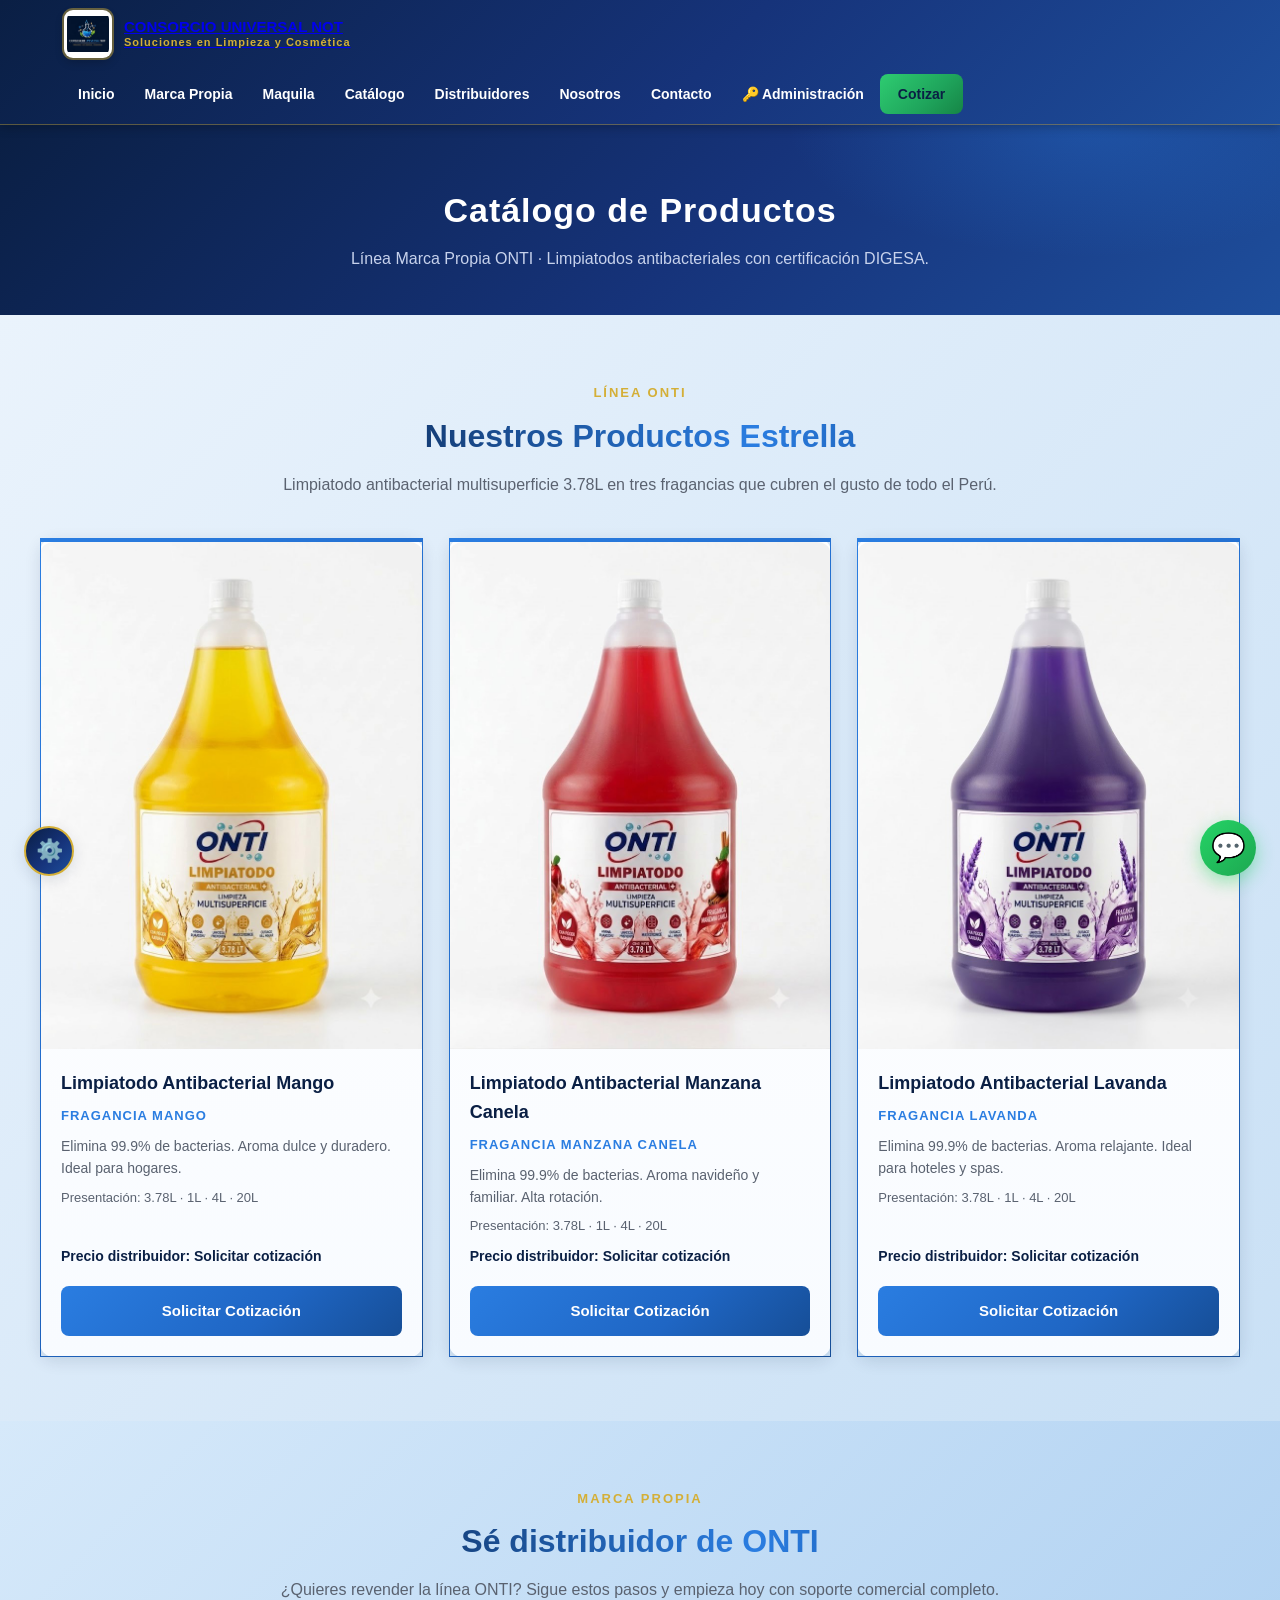
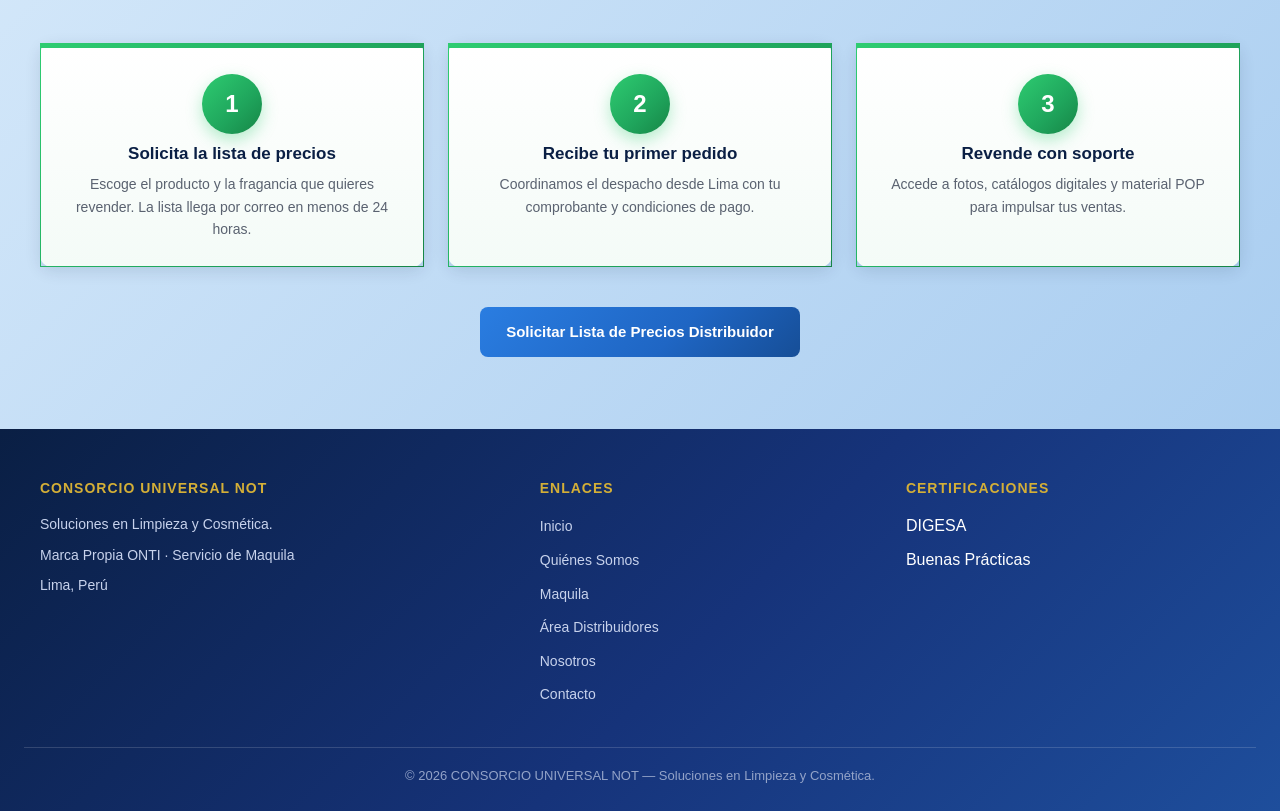
==== commit 3ed9184d: "Hero 360°, vitrina Línea ONTI en presentación, secciones únicas y catálogo auto-restaurado" ====
--- a/catalogo.html
+++ b/catalogo.html
@@ -59,29 +59,24 @@
     <div class="contenedor">
       <div class="encabezado-seccion">
         <span class="etiqueta">Marca Propia</span>
-        <h2>Línea Marca Propia ONTI</h2>
-        <p>Productos de limpieza listos para distribuir. Alta rotación y margen para tu negocio.</p>
-      </div>
-      <div class="grid-beneficios">
-        <div class="beneficio">
-          <div class="icono">📈</div>
-          <h4>Margen hasta 35%</h4>
-          <p>Margen competitivo para tu negocio.</p>
+        <h2>Sé distribuidor de ONTI</h2>
+        <p>¿Quieres revender la línea ONTI? Sigue estos pasos y empieza hoy con soporte comercial completo.</p>
+      </div>
+      <div class="grid-pasos">
+        <div class="paso">
+          <div class="numero">1</div>
+          <h4>Solicita la lista de precios</h4>
+          <p>Escoge el producto y la fragancia que quieres revender. La lista llega por correo en menos de 24 horas.</p>
         </div>
-        <div class="beneficio">
-          <div class="icono">📦</div>
-          <h4>Material POP</h4>
-          <p>Catálogos, fotos y soporte comercial.</p>
+        <div class="paso">
+          <div class="numero">2</div>
+          <h4>Recibe tu primer pedido</h4>
+          <p>Coordinamos el despacho desde Lima con tu comprobante y condiciones de pago.</p>
         </div>
-        <div class="beneficio">
-          <div class="icono">🚚</div>
-          <h4>Despacho Nacional</h4>
-          <p>Envíos a todo el Perú desde Lima.</p>
-        </div>
-        <div class="beneficio">
-          <div class="icono">✔</div>
-          <h4>Calidad Garantizada</h4>
-          <p>Fórmulas probadas + registro DIGESA.</p>
+        <div class="paso">
+          <div class="numero">3</div>
+          <h4>Revende con soporte</h4>
+          <p>Accede a fotos, catálogos digitales y material POP para impulsar tus ventas.</p>
         </div>
       </div>
       <div style="text-align: center; margin-top: 40px;">
@@ -453,7 +448,7 @@
         const guardado = localStorage.getItem(CLAVE_PRODUCTOS);
         if (guardado) {
           const arr = JSON.parse(guardado);
-          if (Array.isArray(arr) && arr.every(function (p) {
+          if (Array.isArray(arr) && arr.length > 0 && arr.every(function (p) {
             return p && typeof p.nombre === 'string' && typeof p.estado === 'string';
           })) return arr;
         }
--- a/css/estilos.css
+++ b/css/estilos.css
@@ -264,13 +264,16 @@
   max-height: 520px;
   object-fit: contain;
   filter: drop-shadow(0 28px 45px rgba(0, 0, 0, 0.45));
-  animation: giroflotar 7s ease-in-out infinite alternate;
-}
-
-@keyframes giroflotar {
-  0%   { transform: translateY(0px) rotateY(-18deg); }
-  50%  { transform: translateY(-16px) rotateY(0deg); }
-  100% { transform: translateY(0px) rotateY(18deg); }
+  transform-style: preserve-3d;
+  animation: turntable 9s linear infinite;
+}
+
+@keyframes turntable {
+  0%   { transform: translateY(0px) rotateY(0deg); }
+  25%  { transform: translateY(-14px) rotateY(90deg); }
+  50%  { transform: translateY(0px) rotateY(180deg); }
+  75%  { transform: translateY(-14px) rotateY(270deg); }
+  100% { transform: translateY(0px) rotateY(360deg); }
 }
 
 /* ---------- Cabecera de páginas internas ---------- */
@@ -301,6 +304,13 @@
 
 /* ---------- Secciones generales ---------- */
 section { padding: 64px 24px; }
+
+@keyframes subirSeccion {
+  from { opacity: 0; transform: translateY(24px); }
+  to   { opacity: 1; transform: translateY(0); }
+}
+
+section { animation: subirSeccion 0.65s ease both; }
 
 .contenedor { max-width: 1200px; margin: 0 auto; min-width: 0; }
 
@@ -596,6 +606,55 @@
 .datos-empresa li { padding: 10px 0; border-bottom: 1px solid var(--borde); font-size: 15px; }
 .datos-empresa li strong { color: var(--marino); }
 
+/* ---------- Vitrina Línea ONTI (presentación) ---------- */
+.grid-somos { display: grid; grid-template-columns: 1.05fr 1fr; gap: 48px; align-items: center; }
+
+.grid-somos .texto p { color: var(--texto-suave); margin-bottom: 12px; }
+
+.vitrina-productos {
+  position: relative;
+  display: grid;
+  grid-template-columns: 1fr 1fr;
+  gap: 18px;
+  perspective: 900px;
+}
+
+.marco {
+  position: relative;
+  overflow: hidden;
+  border-radius: 16px;
+  background: var(--grad-pastel-form);
+  border: 1px solid var(--azul-pastel);
+  padding: 10px;
+  box-shadow: var(--sombra);
+  transition: transform .35s ease, box-shadow .35s ease;
+}
+
+.marco img { width: 100%; aspect-ratio: 3 / 4; object-fit: cover; border-radius: 10px; }
+
+.marco:nth-child(1) { transform: rotate(-2deg); }
+.marco:nth-child(2) { transform: translateY(-14px) rotate(2deg); z-index: 2; }
+.marco:nth-child(3) { transform: translateY(6px) rotate(1.5deg); }
+
+.marco:hover { transform: rotate(0deg) translateY(-6px); box-shadow: var(--sombra-fuerte); }
+
+.insignia {
+  position: absolute;
+  top: -14px;
+  left: -8px;
+  z-index: 3;
+  background: var(--grad-oro);
+  color: var(--marino);
+  font-weight: 800;
+  font-size: 12px;
+  letter-spacing: 1px;
+  padding: 8px 14px;
+  border-radius: 20px;
+  box-shadow: 0 6px 14px rgba(212, 175, 55, 0.45);
+  transform: rotate(-6deg);
+  white-space: nowrap;
+}
+
 /* ---------- Footer ---------- */
 .footer {
   background: var(--grad-marino);
@@ -608,7 +667,8 @@
 .footer h4 { color: var(--dorado); font-size: 14px; letter-spacing: 1px; text-transform: uppercase; margin-bottom: 14px; }
 
 .footer p, .footer a { color: #C7D2EC; font-size: 14px; text-decoration: none; }
-.footer a:hover { color: var(--blanco); }
+.footer a { transition: color 0.2s, transform 0.2s; display: inline-block; }
+.footer a:hover { color: var(--dorado); transform: translateX(3px); }
 
 .footer ul { list-style: none; }
 .footer ul li { margin-bottom: 8px; }
@@ -909,7 +969,7 @@
 @media (prefers-reduced-motion: reduce) {
   .hero::before, .banner-cta::before { animation: none; }
   .btn::before { display: none; }
-  .hero-disco, .hero-producto { animation: none; }
+  .hero-disco, .hero-producto, section { animation: none; }
   section, .header, .footer { scroll-behavior: auto; }
 }
 
@@ -937,14 +997,19 @@
   .hero-visual { height: 420px; max-width: 380px; }
   .hero-disco { width: 260px; height: 260px; }
   .hero-producto { max-width: 280px; }
-  .vias, .grid-productos, .grid-contacto, .grid-nosotros { grid-template-columns: 1fr; }
+  .vias, .grid-productos, .grid-contacto, .grid-nosotros, .grid-somos { grid-template-columns: 1fr; }
   .grid-beneficios, .grid-pasos { grid-template-columns: 1fr 1fr; }
+  .vitrina-productos { max-width: 460px; margin: 0 auto; }
+  .vitrina-productos .marco:nth-child(3) { grid-column: span 2; max-width: 62%; justify-self: center; }
   .hero h1 { font-size: 30px; }
   .footer-inner { grid-template-columns: 1fr; }
 }
 
 @media (max-width: 560px) {
   .grid-beneficios, .grid-pasos { grid-template-columns: 1fr; }
+  .vitrina-productos { grid-template-columns: 1fr; max-width: 300px; }
+  .vitrina-productos .marco:nth-child(3) { grid-column: auto; max-width: none; justify-self: auto; }
+  .vitrina-productos .marco:nth-child(2) { transform: translateY(-8px) rotate(2deg); }
   .encabezado-seccion h2 { font-size: 24px; }
   .hero h1 { font-size: 26px; }
   .brand-name span { font-size: 10px; }
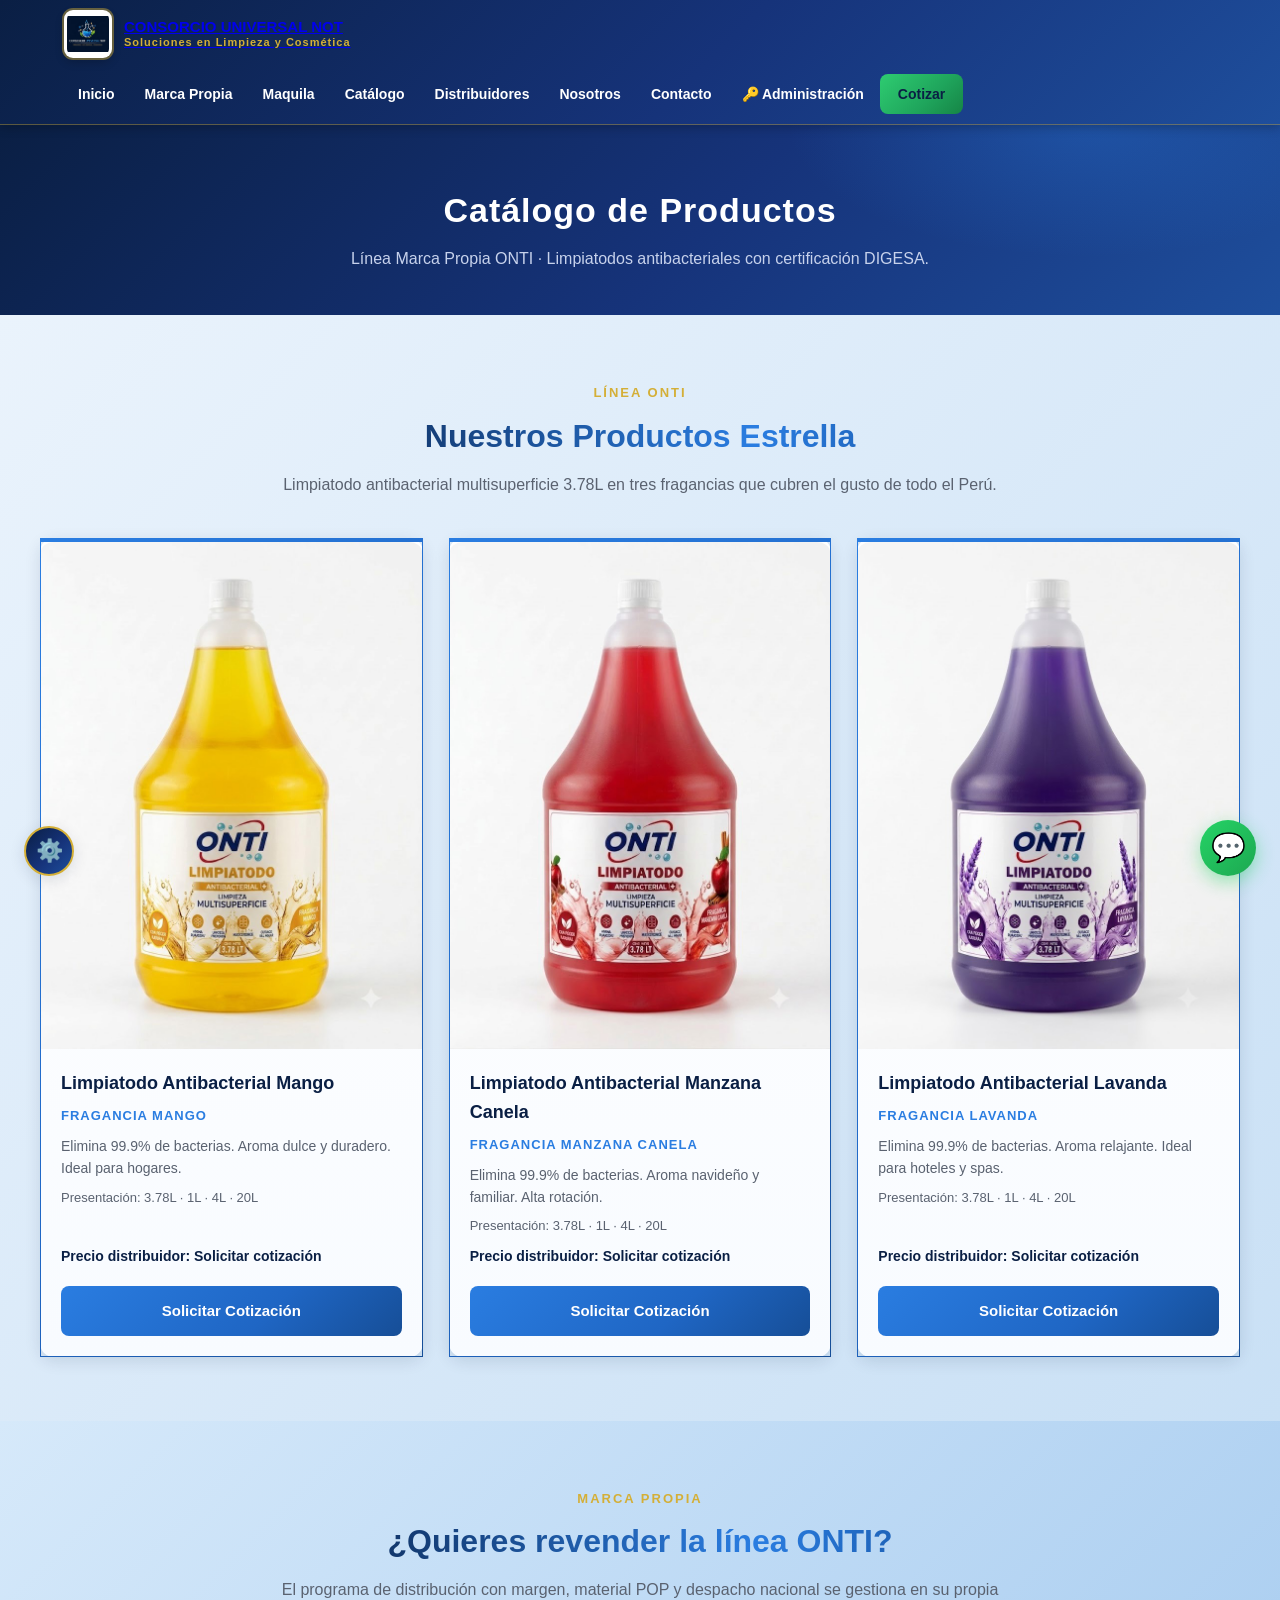
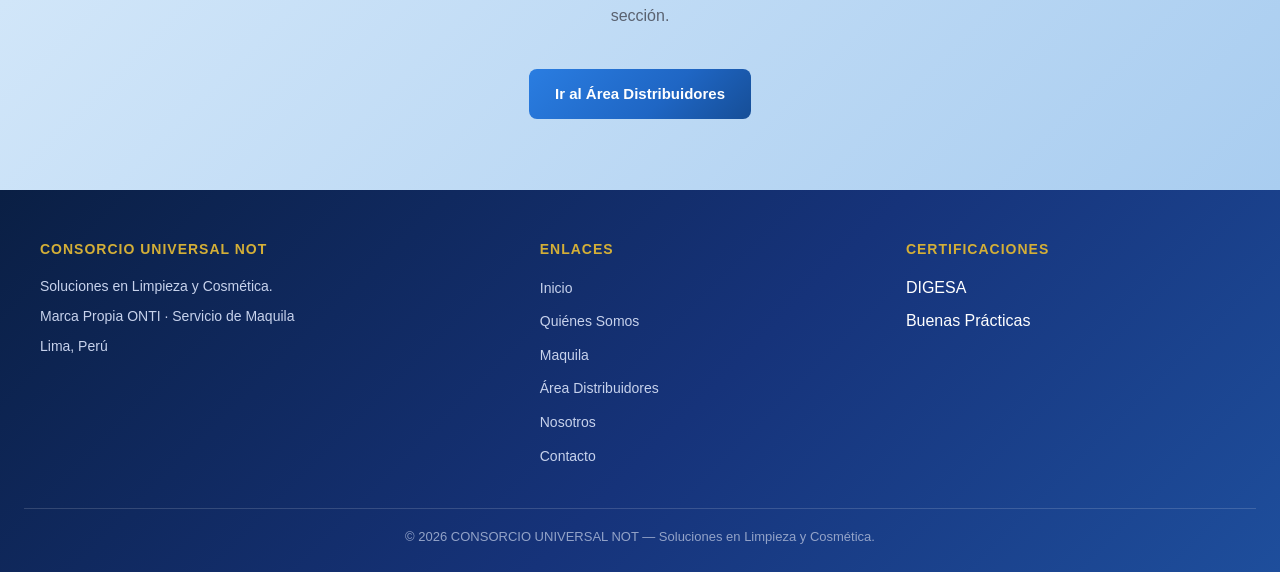
==== commit 88a5fde6: "Página Distribuidores completa: beneficios, 3 pasos y formulario en 2 columnas; Marca Propia ahora r" ====
--- a/catalogo.html
+++ b/catalogo.html
@@ -54,33 +54,16 @@
     </div>
   </section>
 
-  <!-- ============ MARCA PROPIA ============ -->
+  <!-- ============ MARCA PROPIA (acceso a distribución) ============ -->
   <section class="seccion-gris" id="marca-propia">
     <div class="contenedor">
       <div class="encabezado-seccion">
         <span class="etiqueta">Marca Propia</span>
-        <h2>Sé distribuidor de ONTI</h2>
-        <p>¿Quieres revender la línea ONTI? Sigue estos pasos y empieza hoy con soporte comercial completo.</p>
-      </div>
-      <div class="grid-pasos">
-        <div class="paso">
-          <div class="numero">1</div>
-          <h4>Solicita la lista de precios</h4>
-          <p>Escoge el producto y la fragancia que quieres revender. La lista llega por correo en menos de 24 horas.</p>
-        </div>
-        <div class="paso">
-          <div class="numero">2</div>
-          <h4>Recibe tu primer pedido</h4>
-          <p>Coordinamos el despacho desde Lima con tu comprobante y condiciones de pago.</p>
-        </div>
-        <div class="paso">
-          <div class="numero">3</div>
-          <h4>Revende con soporte</h4>
-          <p>Accede a fotos, catálogos digitales y material POP para impulsar tus ventas.</p>
-        </div>
-      </div>
-      <div style="text-align: center; margin-top: 40px;">
-        <a href="distribuidores.html" class="btn btn-azul">Solicitar Lista de Precios Distribuidor</a>
+        <h2>¿Quieres revender la línea ONTI?</h2>
+        <p>El programa de distribución con margen, material POP y despacho nacional se gestiona en su propia sección.</p>
+      </div>
+      <div style="text-align: center; margin-top: 32px;">
+        <a href="distribuidores.html" class="btn btn-azul">Ir al Área Distribuidores</a>
       </div>
     </div>
   </section>
@@ -239,6 +222,7 @@
         <table class="tabla-admin">
           <thead>
             <tr>
+              <th>Foto</th>
               <th>Producto</th>
               <th>Línea</th>
               <th>Categoría</th>
@@ -436,6 +420,9 @@
     const CLAVE_PRODUCTOS = 'productos_onti';
     const IMAGENES_DIR = 'imagenes/';
 
+    const IMAGEN_FALLBACK = 'data:image/svg+xml;charset=UTF-8,' +
+      encodeURIComponent('<svg xmlns="http://www.w3.org/2000/svg" width="600" height="800"><defs><linearGradient id="g" x1="0" y1="0" x2="1" y2="1"><stop offset="0" stop-color="#2A7DE1"/><stop offset="1" stop-color="#0A1F44"/></linearGradient></defs><rect width="600" height="800" fill="url(#g)"/><circle cx="300" cy="340" r="150" fill="none" stroke="#D4AF37" stroke-width="10" opacity="0.85"/><text x="300" y="360" font-family="Arial" font-size="56" font-weight="bold" fill="#FFFFFF" text-anchor="middle">ONTI</text><text x="300" y="430" font-family="Arial" font-size="24" fill="#D4AF37" text-anchor="middle">Consorcio Universal NOT</text></svg>');
+
     const PRODUCTOS_DEFECTO = [
       { id: 'p1', nombre: 'Limpiatodo Antibacterial Mango', linea: 'Marca Propia', categoria: 'Limpieza', fragancia: 'Mango', presentacion: '3.78L · 1L · 4L · 20L', descripcion: 'Elimina 99.9% de bacterias. Aroma dulce y duradero. Ideal para hogares.', imagen: IMAGENES_DIR + 'WhatsApp Image 2026-08-08 at 4.38.08 PM.jpeg', stock: 'Lote 24-08 · en stock', estado: 'Activo' },
       { id: 'p2', nombre: 'Limpiatodo Antibacterial Manzana Canela', linea: 'Marca Propia', categoria: 'Limpieza', fragancia: 'Manzana Canela', presentacion: '3.78L · 1L · 4L · 20L', descripcion: 'Elimina 99.9% de bacterias. Aroma navideño y familiar. Alta rotación.', imagen: IMAGENES_DIR + 'WhatsApp Image 2026-08-08 at 4.38.24 PM.jpeg', stock: 'Lote 24-08 · en stock', estado: 'Activo' },
@@ -449,8 +436,10 @@
         if (guardado) {
           const arr = JSON.parse(guardado);
           if (Array.isArray(arr) && arr.length > 0 && arr.every(function (p) {
-            return p && typeof p.nombre === 'string' && typeof p.estado === 'string';
+            return p && typeof p.nombre === 'string' && typeof p.estado === 'string' &&
+              typeof p.imagen === 'string' && p.imagen.length > 0;
           })) return arr;
+          localStorage.removeItem(CLAVE_PRODUCTOS);
         }
       } catch (e) {}
       return JSON.parse(JSON.stringify(PRODUCTOS_DEFECTO));
@@ -506,6 +495,11 @@
             '<span class="precio">Precio distribuidor: Solicitar cotización</span>' +
             '<a href="distribuidores.html" class="btn btn-azul">Solicitar Cotización</a>' +
           '</div>';
+        const img = tarjeta.querySelector('.img-producto');
+        img.addEventListener('error', function () {
+          this.onerror = null;
+          this.src = IMAGEN_FALLBACK;
+        });
         grid.appendChild(tarjeta);
       });
     }
@@ -518,17 +512,31 @@
         const activo = p.estado === 'Activo';
         const tr = document.createElement('tr');
         tr.dataset.id = p.id;
-        tr.innerHTML =
+        const thumb = document.createElement('img');
+        thumb.className = 'thumb-admin';
+        thumb.src = p.imagen || IMAGEN_FALLBACK;
+        thumb.alt = '';
+        thumb.addEventListener('error', function () {
+          this.onerror = null;
+          this.src = IMAGEN_FALLBACK;
+        });
+        const tdFoto = document.createElement('td');
+        tdFoto.appendChild(thumb);
+        const tdOpciones = document.createElement('td');
+        tdOpciones.innerHTML =
+          '<a href="#" class="btn-mini" onclick="abrirFormProducto(this.closest(\'tr\').dataset.id); return false;">Editar</a> ' +
+          '<a href="#" class="btn-mini ' + (activo ? 'rojo' : 'oro') + '" onclick="alternarEstado(this.closest(\'tr\').dataset.id); return false;">' +
+          (activo ? 'Dar de baja' : 'Activar') + '</a> ' +
+          '<a href="#" class="btn-mini rojo" onclick="eliminarProducto(this.closest(\'tr\').dataset.id); return false;">Eliminar</a>';
+        tr.appendChild(tdFoto);
+        tr.insertAdjacentHTML('beforeend',
           '<td>' + p.nombre + '</td>' +
           '<td>' + p.linea + '</td>' +
           '<td>' + p.categoria + '</td>' +
           '<td>' + p.presentacion + '</td>' +
           '<td>' + p.stock + '</td>' +
-          '<td><span class="etiqueta-estado ' + (activo ? 'activo' : 'inactivo') + '">' + p.estado + '</span></td>' +
-          '<td><a href="#" class="btn-mini" onclick="abrirFormProducto(this.closest(\'tr\').dataset.id); return false;">Editar</a> ' +
-          '<a href="#" class="btn-mini ' + (activo ? 'rojo' : 'oro') + '" onclick="alternarEstado(this.closest(\'tr\').dataset.id); return false;">' +
-          (activo ? 'Dar de baja' : 'Activar') + '</a> ' +
-          '<a href="#" class="btn-mini rojo" onclick="eliminarProducto(this.closest(\'tr\').dataset.id); return false;">Eliminar</a></td>';
+          '<td><span class="etiqueta-estado ' + (activo ? 'activo' : 'inactivo') + '">' + p.estado + '</span></td>');
+        tr.appendChild(tdOpciones);
         tbody.appendChild(tr);
       });
     }
--- a/css/estilos.css
+++ b/css/estilos.css
@@ -386,7 +386,7 @@
 }
 
 /* ---------- Tarjetas de producto ---------- */
-.grid-productos { display: grid; grid-template-columns: repeat(3, 1fr); gap: 26px; min-width: 0; }
+.grid-productos { display: grid; grid-template-columns: repeat(auto-fit, minmax(240px, 1fr)); gap: 26px; min-width: 0; }
 
 .producto {
   background: linear-gradient(180deg, #FFFFFF 0%, #F8FBFF 100%);
@@ -596,6 +596,17 @@
 }
 .dato-contacto h4 { color: var(--marino); font-size: 15px; }
 .dato-contacto p { color: var(--texto-suave); font-size: 14px; }
+
+.imagen-pres {
+  width: 100%;
+  max-width: 340px;
+  aspect-ratio: 3 / 4;
+  object-fit: cover;
+  border-radius: 16px;
+  border: 1px solid var(--azul-pastel);
+  box-shadow: var(--sombra-fuerte);
+  margin-bottom: 20px;
+}
 
 /* ---------- Nosotros ---------- */
 .grid-nosotros { display: grid; grid-template-columns: 1fr 1fr; gap: 32px; align-items: center; }
@@ -922,6 +933,16 @@
 .etiqueta-estado { padding: 4px 12px; border-radius: 20px; font-size: 12px; font-weight: 700; }
 .activo { background: #E6F9F0; color: #1B7A47; }
 .inactivo { background: #FDECEC; color: #B23B3B; }
+
+.thumb-admin {
+  width: 44px;
+  height: 58px;
+  object-fit: cover;
+  border-radius: 7px;
+  border: 1px solid var(--borde);
+  box-shadow: var(--sombra);
+  background: var(--gris);
+}
 
 .btn-mini {
   padding: 6px 14px;
@@ -997,7 +1018,8 @@
   .hero-visual { height: 420px; max-width: 380px; }
   .hero-disco { width: 260px; height: 260px; }
   .hero-producto { max-width: 280px; }
-  .vias, .grid-productos, .grid-contacto, .grid-nosotros, .grid-somos { grid-template-columns: 1fr; }
+  .vias, .grid-contacto, .grid-nosotros, .grid-somos { grid-template-columns: 1fr; }
+  .grid-productos { grid-template-columns: repeat(2, 1fr); }
   .grid-beneficios, .grid-pasos { grid-template-columns: 1fr 1fr; }
   .vitrina-productos { max-width: 460px; margin: 0 auto; }
   .vitrina-productos .marco:nth-child(3) { grid-column: span 2; max-width: 62%; justify-self: center; }
@@ -1007,6 +1029,12 @@
 
 @media (max-width: 560px) {
   .grid-beneficios, .grid-pasos { grid-template-columns: 1fr; }
+  .grid-productos { grid-template-columns: repeat(2, 1fr); gap: 14px; }
+  .producto .cuerpo { padding: 12px; }
+  .producto h3 { font-size: 15px; }
+  .producto .presentacion, .producto p { font-size: 12px; }
+  .producto .btn { padding: 10px 8px; font-size: 13px; }
+  .producto .precio { font-size: 13px; }
   .vitrina-productos { grid-template-columns: 1fr; max-width: 300px; }
   .vitrina-productos .marco:nth-child(3) { grid-column: auto; max-width: none; justify-self: auto; }
   .vitrina-productos .marco:nth-child(2) { transform: translateY(-8px) rotate(2deg); }
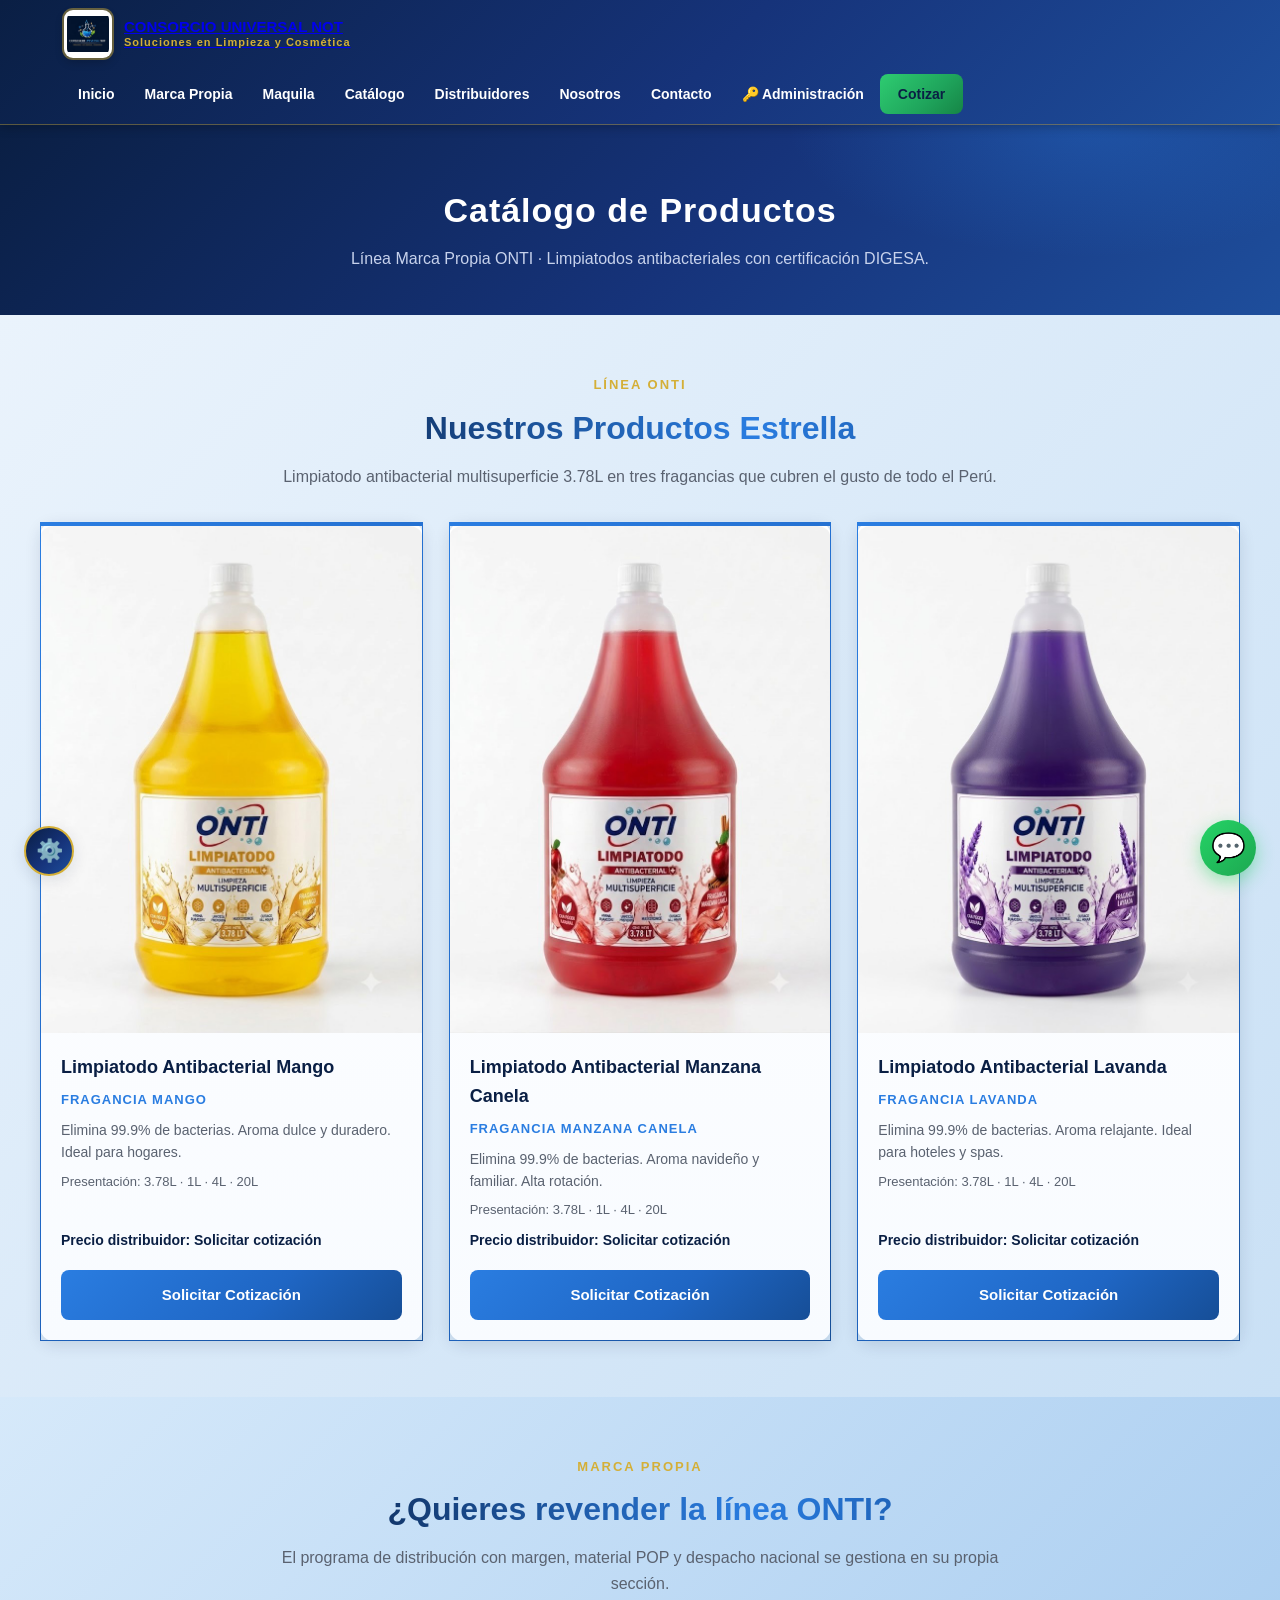
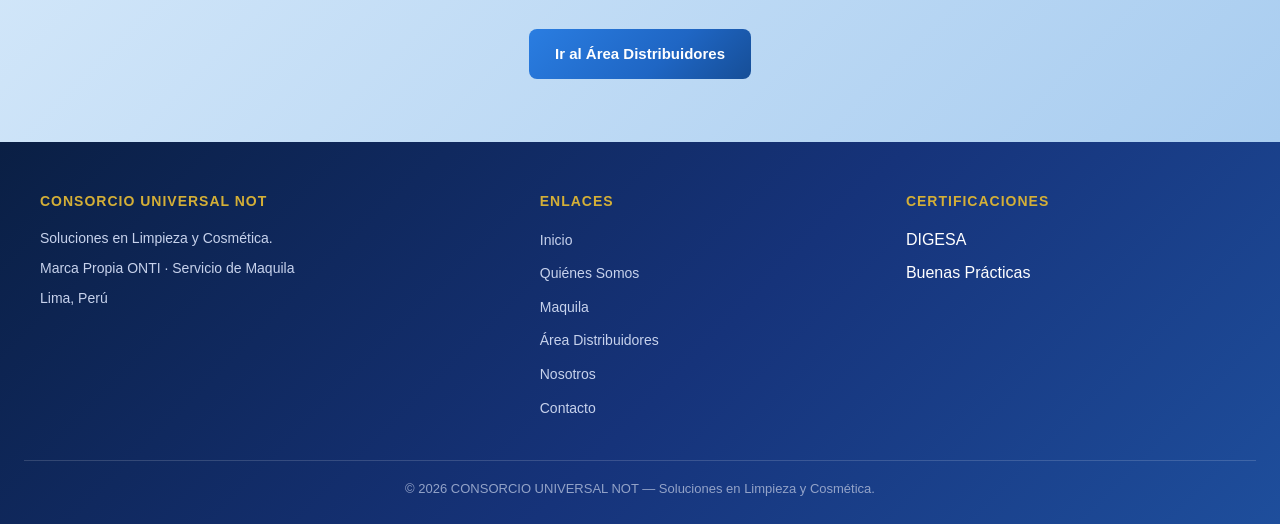
==== commit 9d3e0cdf: "Catálogo 3 columnas centrado con tarjetas estáticas a prueba de caché; formulario de contacto compac" ====
--- a/catalogo.html
+++ b/catalogo.html
@@ -49,7 +49,41 @@
         <h2>Nuestros Productos Estrella</h2>
         <p>Limpiatodo antibacterial multisuperficie 3.78L en tres fragancias que cubren el gusto de todo el Perú.</p>
       </div>
-      <div class="grid-productos" id="grid-productos"></div>
+      <div class="grid-productos" id="grid-productos">
+        <div class="producto">
+          <img class="img-producto" src="imagenes/WhatsApp Image 2026-08-08 at 4.38.08 PM.jpeg" alt="Limpiatodo Antibacterial Mango">
+          <div class="cuerpo">
+            <h3>Limpiatodo Antibacterial Mango</h3>
+            <span class="fragancia">Fragancia Mango</span>
+            <p>Elimina 99.9% de bacterias. Aroma dulce y duradero. Ideal para hogares.</p>
+            <span class="presentacion">Presentación: 3.78L · 1L · 4L · 20L</span>
+            <span class="precio">Precio distribuidor: Solicitar cotización</span>
+            <a href="distribuidores.html" class="btn btn-azul">Solicitar Cotización</a>
+          </div>
+        </div>
+        <div class="producto">
+          <img class="img-producto" src="imagenes/WhatsApp Image 2026-08-08 at 4.38.24 PM.jpeg" alt="Limpiatodo Antibacterial Manzana Canela">
+          <div class="cuerpo">
+            <h3>Limpiatodo Antibacterial Manzana Canela</h3>
+            <span class="fragancia">Fragancia Manzana Canela</span>
+            <p>Elimina 99.9% de bacterias. Aroma navideño y familiar. Alta rotación.</p>
+            <span class="presentacion">Presentación: 3.78L · 1L · 4L · 20L</span>
+            <span class="precio">Precio distribuidor: Solicitar cotización</span>
+            <a href="distribuidores.html" class="btn btn-azul">Solicitar Cotización</a>
+          </div>
+        </div>
+        <div class="producto">
+          <img class="img-producto" src="imagenes/WhatsApp Image 2026-08-08 at 4.38.36 PM.jpeg" alt="Limpiatodo Antibacterial Lavanda">
+          <div class="cuerpo">
+            <h3>Limpiatodo Antibacterial Lavanda</h3>
+            <span class="fragancia">Fragancia Lavanda</span>
+            <p>Elimina 99.9% de bacterias. Aroma relajante. Ideal para hoteles y spas.</p>
+            <span class="presentacion">Presentación: 3.78L · 1L · 4L · 20L</span>
+            <span class="precio">Precio distribuidor: Solicitar cotización</span>
+            <a href="distribuidores.html" class="btn btn-azul">Solicitar Cotización</a>
+          </div>
+        </div>
+      </div>
       <p class="sin-productos" id="sin-productos" hidden>Próximamente más productos de la línea ONTI.</p>
     </div>
   </section>
@@ -441,15 +475,27 @@
           })) return arr;
           localStorage.removeItem(CLAVE_PRODUCTOS);
         }
-      } catch (e) {}
-      return JSON.parse(JSON.stringify(PRODUCTOS_DEFECTO));
+      } catch (e) { localStorage.removeItem(CLAVE_PRODUCTOS); }
+      return null;
+    }
+
+    function productosActuales() {
+      return PRODUCTOS || JSON.parse(JSON.stringify(PRODUCTOS_DEFECTO));
+    }
+
+    function asegurarModoAdmin() {
+      if (!PRODUCTOS) {
+        PRODUCTOS = JSON.parse(JSON.stringify(PRODUCTOS_DEFECTO));
+        localStorage.removeItem(CLAVE_PRODUCTOS);
+        renderTablaAdmin();
+      }
     }
 
     let PRODUCTOS = cargarProductos();
     let imagenNueva = null;
 
     function buscarProducto(id) {
-      return PRODUCTOS.find(function (x) { return x.id === id; });
+      return productosActuales().find(function (x) { return x.id === id; });
     }
 
     function persistirProductos() {
@@ -468,6 +514,7 @@
     function renderCatalogo() {
       const grid = $('grid-productos');
       const vacio = $('sin-productos');
+      if (!PRODUCTOS) return;
       const activos = PRODUCTOS.filter(function (p) { return p.estado === 'Activo'; });
       grid.innerHTML = '';
       if (activos.length === 0) {
@@ -508,7 +555,7 @@
     function renderTablaAdmin() {
       const tbody = $('tabla-productos');
       tbody.innerHTML = '';
-      PRODUCTOS.forEach(function (p) {
+      productosActuales().forEach(function (p) {
         const activo = p.estado === 'Activo';
         const tr = document.createElement('tr');
         tr.dataset.id = p.id;
@@ -591,6 +638,7 @@
 
     function guardarProducto(e) {
       e.preventDefault();
+      asegurarModoAdmin();
       const nombre = $('p-nombre').value;
       const linea = $('p-linea').value;
       const categoria = $('p-categoria').value;
@@ -632,6 +680,7 @@
     }
 
     function alternarEstado(id) {
+      asegurarModoAdmin();
       const p = buscarProducto(id);
       if (p) {
         p.estado = p.estado === 'Activo' ? 'Inactivo' : 'Activo';
@@ -774,6 +823,7 @@
     }
 
     function eliminarProducto(id) {
+      asegurarModoAdmin();
       const p = buscarProducto(id);
       if (p && confirm('¿Eliminar "' + p.nombre + '" y su foto?')) {
         PRODUCTOS = PRODUCTOS.filter(function (x) { return x.id !== id; });
@@ -816,6 +866,13 @@
       });
     })();
 
+    document.querySelectorAll('#grid-productos .img-producto').forEach(function (img) {
+      img.addEventListener('error', function () {
+        this.onerror = null;
+        this.src = IMAGEN_FALLBACK;
+      });
+    });
+
     renderCatalogo();
     renderTablaAdmin();
     renderTablaCategorias();
--- a/css/estilos.css
+++ b/css/estilos.css
@@ -303,7 +303,7 @@
 .cabecera-pagina p { position: relative; color: #C7D2EC; margin-top: 8px; max-width: 640px; margin-left: auto; margin-right: auto; }
 
 /* ---------- Secciones generales ---------- */
-section { padding: 64px 24px; }
+section { padding: 56px 24px; }
 
 @keyframes subirSeccion {
   from { opacity: 0; transform: translateY(24px); }
@@ -318,7 +318,7 @@
 .seccion-gris { background: var(--grad-pastel-b); }
 .seccion-marino { background: var(--grad-marino); color: var(--blanco); }
 
-.encabezado-seccion { text-align: center; max-width: 760px; margin: 0 auto 40px; }
+.encabezado-seccion { text-align: center; max-width: 760px; margin: 0 auto 32px; }
 
 .encabezado-seccion .etiqueta {
   color: var(--dorado);
@@ -386,7 +386,7 @@
 }
 
 /* ---------- Tarjetas de producto ---------- */
-.grid-productos { display: grid; grid-template-columns: repeat(auto-fit, minmax(240px, 1fr)); gap: 26px; min-width: 0; }
+.grid-productos { display: grid; grid-template-columns: repeat(3, 1fr); gap: 26px; min-width: 0; justify-content: center; }
 
 .producto {
   background: linear-gradient(180deg, #FFFFFF 0%, #F8FBFF 100%);
@@ -527,13 +527,13 @@
   border: 1px solid transparent;
   border-top-width: 4px;
   border-radius: 16px;
-  padding: 34px 32px;
+  padding: 30px 28px;
   max-width: 640px;
   margin: 0 auto;
   box-shadow: var(--sombra-fuerte);
 }
 
-.campo { margin-bottom: 16px; }
+.campo { margin-bottom: 12px; }
 
 .campo label {
   display: flex;
@@ -556,7 +556,7 @@
 
 .campo input, .campo select, .campo textarea {
   width: 100%;
-  padding: 12px 14px;
+  padding: 11px 12px;
   border: 1px solid var(--borde);
   border-radius: 10px;
   font-family: inherit;
@@ -579,7 +579,7 @@
 .nota-formulario { text-align: center; font-size: 12px; color: var(--texto-suave); margin-top: 14px; }
 
 /* ---------- Contacto / datos ---------- */
-.grid-contacto { display: grid; grid-template-columns: 1fr 1fr; gap: 32px; align-items: start; }
+.grid-contacto { display: grid; grid-template-columns: 1fr 1fr; gap: 26px; align-items: start; }
 
 .dato-contacto { display: flex; gap: 14px; align-items: center; margin-bottom: 18px; }
 .dato-contacto .icono {
@@ -1019,8 +1019,22 @@
   .hero-disco { width: 260px; height: 260px; }
   .hero-producto { max-width: 280px; }
   .vias, .grid-contacto, .grid-nosotros, .grid-somos { grid-template-columns: 1fr; }
-  .grid-productos { grid-template-columns: repeat(2, 1fr); }
+  .grid-productos { grid-template-columns: repeat(3, 1fr); gap: 20px; }
   .grid-beneficios, .grid-pasos { grid-template-columns: 1fr 1fr; }
+  .cabecera-pagina { padding: 40px 20px 28px; }
+  section { padding: 34px 18px; }
+  .encabezado-seccion { margin-bottom: 22px; }
+  .encabezado-seccion p { margin-top: 6px; }
+  .formulario { padding: 26px 22px; }
+  .campo { margin-bottom: 11px; }
+  .campo label { font-size: 13px; }
+  .campo input, .campo select, .campo textarea { padding: 10px 12px; font-size: 14px; }
+  .nota-formulario { margin-top: 10px; }
+  .dato-contacto-list { display: grid; grid-template-columns: 1fr 1fr; gap: 12px; }
+  .dato-contacto-list .dato-contacto { flex-direction: column; text-align: center; gap: 8px; margin-bottom: 0; padding: 14px 8px; }
+  .dato-contacto-list .dato-contacto .icono { width: 38px; height: 38px; flex: 0 0 38px; font-size: 17px; }
+  .dato-contacto-list .dato-contacto div span { display: none; }
+  .dato-contacto-list .dato-contacto div strong { font-size: 13px; }
   .vitrina-productos { max-width: 460px; margin: 0 auto; }
   .vitrina-productos .marco:nth-child(3) { grid-column: span 2; max-width: 62%; justify-self: center; }
   .hero h1 { font-size: 30px; }
@@ -1028,27 +1042,104 @@
 }
 
 @media (max-width: 560px) {
-  .grid-beneficios, .grid-pasos { grid-template-columns: 1fr; }
-  .grid-productos { grid-template-columns: repeat(2, 1fr); gap: 14px; }
-  .producto .cuerpo { padding: 12px; }
-  .producto h3 { font-size: 15px; }
-  .producto .presentacion, .producto p { font-size: 12px; }
-  .producto .btn { padding: 10px 8px; font-size: 13px; }
-  .producto .precio { font-size: 13px; }
+  .grid-beneficios, .grid-pasos { grid-template-columns: 1fr 1fr; }
+  .grid-productos { grid-template-columns: repeat(3, 1fr); gap: 10px; }
+  .producto .img-producto { aspect-ratio: 1 / 1; }
+  .producto .cuerpo { padding: 8px; gap: 4px; }
+  .producto h3 { font-size: 11px; line-height: 1.25; display: -webkit-box; -webkit-line-clamp: 2; -webkit-box-orient: vertical; overflow: hidden; min-height: 27px; }
+  .producto .fragancia { font-size: 9px; }
+  .producto p, .producto .presentacion, .producto .precio { display: none; }
+  .producto .btn { padding: 8px 4px; font-size: 11px; margin-top: 6px; }
   .vitrina-productos { grid-template-columns: 1fr; max-width: 300px; }
   .vitrina-productos .marco:nth-child(3) { grid-column: auto; max-width: none; justify-self: auto; }
   .vitrina-productos .marco:nth-child(2) { transform: translateY(-8px) rotate(2deg); }
   .encabezado-seccion h2 { font-size: 24px; }
+  section { padding: 24px 12px; }
+  .cabecera-pagina { padding: 30px 16px 20px; }
+  .cabecera-pagina h1 { font-size: 22px; }
+  .cabecera-pagina p { font-size: 13px; margin-top: 6px; }
+  .encabezado-seccion { margin-bottom: 16px; }
+  .encabezado-seccion h2 { font-size: 21px; }
+  .encabezado-seccion p { font-size: 14px; }
+  .formulario { padding: 18px 14px; }
+  .campo { margin-bottom: 8px; }
+  .campo label { font-size: 12px; margin-bottom: 4px; }
+  .campo input, .campo select, .campo textarea { padding: 9px 10px; font-size: 13px; }
+  .nota-formulario { font-size: 11px; margin-top: 8px; }
   .hero h1 { font-size: 26px; }
   .brand-name span { font-size: 10px; }
   .hero-visual { height: 320px; }
   .hero-disco { width: 220px; height: 220px; }
   .hero-producto { max-width: 220px; }
-  .formulario, .modal-caja { padding: 26px 18px; }
   .modal-botones { flex-direction: column; }
-  .cabecera-pagina h1 { font-size: 26px; }
   .whatsapp-float .burbuja { display: block; }
   .whatsapp-float .icono { width: 50px; height: 50px; font-size: 24px; }
   .admin-float .burbuja { display: block; }
   .admin-float .icono { width: 46px; height: 46px; font-size: 20px; }
 }
+
+/* ---------- Ajustes finos: encaje en pantalla sin scroll ---------- */
+@media (max-width: 900px) {
+  .cabecera-pagina { padding: 32px 18px 22px; }
+  section { padding: 26px 16px; }
+  .encabezado-seccion { margin-bottom: 18px; }
+  .encabezado-seccion h2 { font-size: 24px; }
+  .formulario { padding: 22px 20px; }
+  .campo { margin-bottom: 9px; }
+  .campo label { font-size: 12px; margin-bottom: 4px; }
+  .campo input, .campo select, .campo textarea { padding: 9px 11px; font-size: 13px; }
+  .producto .img-producto { aspect-ratio: 1 / 1; }
+  .producto .cuerpo { padding: 14px; gap: 6px; }
+  .producto h3 { font-size: 16px; }
+  .producto .btn { padding: 10px 6px; font-size: 12px; }
+  .producto .precio { display: none; }
+  .dato-contacto-list .dato-contacto .icono { width: 34px; height: 34px; flex: 0 0 34px; font-size: 16px; }
+  .dato-contacto-list .dato-contacto { padding: 12px 8px; }
+  .dato-contacto-list .dato-contacto div strong { font-size: 12px; }
+}
+
+@media (max-width: 560px) {
+  .cabecera-pagina { padding: 24px 14px 16px; }
+  .cabecera-pagina h1 { font-size: 21px; }
+  .cabecera-pagina p { font-size: 12px; margin-top: 5px; }
+  section { padding: 18px 12px; }
+  .encabezado-seccion { margin-bottom: 12px; }
+  .encabezado-seccion h2 { font-size: 20px; }
+  .formulario { padding: 14px 12px; }
+  .campo { margin-bottom: 6px; }
+  .campo input, .campo select, .campo textarea { padding: 8px 9px; }
+  .formulario .btn { padding: 11px; font-size: 13px; }
+  .nota-formulario { margin-top: 6px; }
+  .dato-contacto-list { gap: 10px; }
+  .dato-contacto-list .dato-contacto { padding: 10px 6px; gap: 6px; }
+  .dato-contacto-list .dato-contacto .icono { width: 32px; height: 32px; flex: 0 0 32px; font-size: 15px; }
+  .dato-contacto-list .dato-contacto div strong { font-size: 12px; }
+}
+
+/* Tablet: formulario de contacto y distribuidores a 2 columnas */
+@media (min-width: 701px) and (max-width: 900px) {
+  .grid-contacto { grid-template-columns: 1fr 1fr; gap: 20px; }
+  .dato-contacto-list { align-content: start; }
+}
+
+/* Última pasada: máxima compresión en móvil */
+@media (max-width: 560px) {
+  .cabecera-pagina { padding: 20px 12px 12px; }
+  .cabecera-pagina h1 { font-size: 20px; }
+  .cabecera-pagina p { font-size: 12px; margin-top: 5px; }
+  section { padding: 14px 12px; }
+  .encabezado-seccion { margin-bottom: 10px; }
+  .encabezado-seccion h2 { font-size: 19px; }
+  .encabezado-seccion p { margin-top: 6px; }
+  .formulario { padding: 12px; }
+  .campo { margin-bottom: 5px; }
+  .grid-beneficios, .grid-pasos { gap: 10px; }
+  .beneficio, .paso { padding: 16px 12px; }
+  .beneficio .icono { width: 46px; height: 46px; font-size: 21px; margin-bottom: 8px; }
+  .paso .numero { width: 44px; height: 44px; font-size: 18px; }
+  .beneficio h4, .paso h4 { font-size: 14px; }
+  .beneficio p, .paso p { font-size: 13px; margin-top: 4px; }
+  .banner-cta { padding: 24px 14px; }
+  .banner-cta h2 { font-size: 20px; }
+  .banner-cta .btn { margin-top: 12px; }
+}
